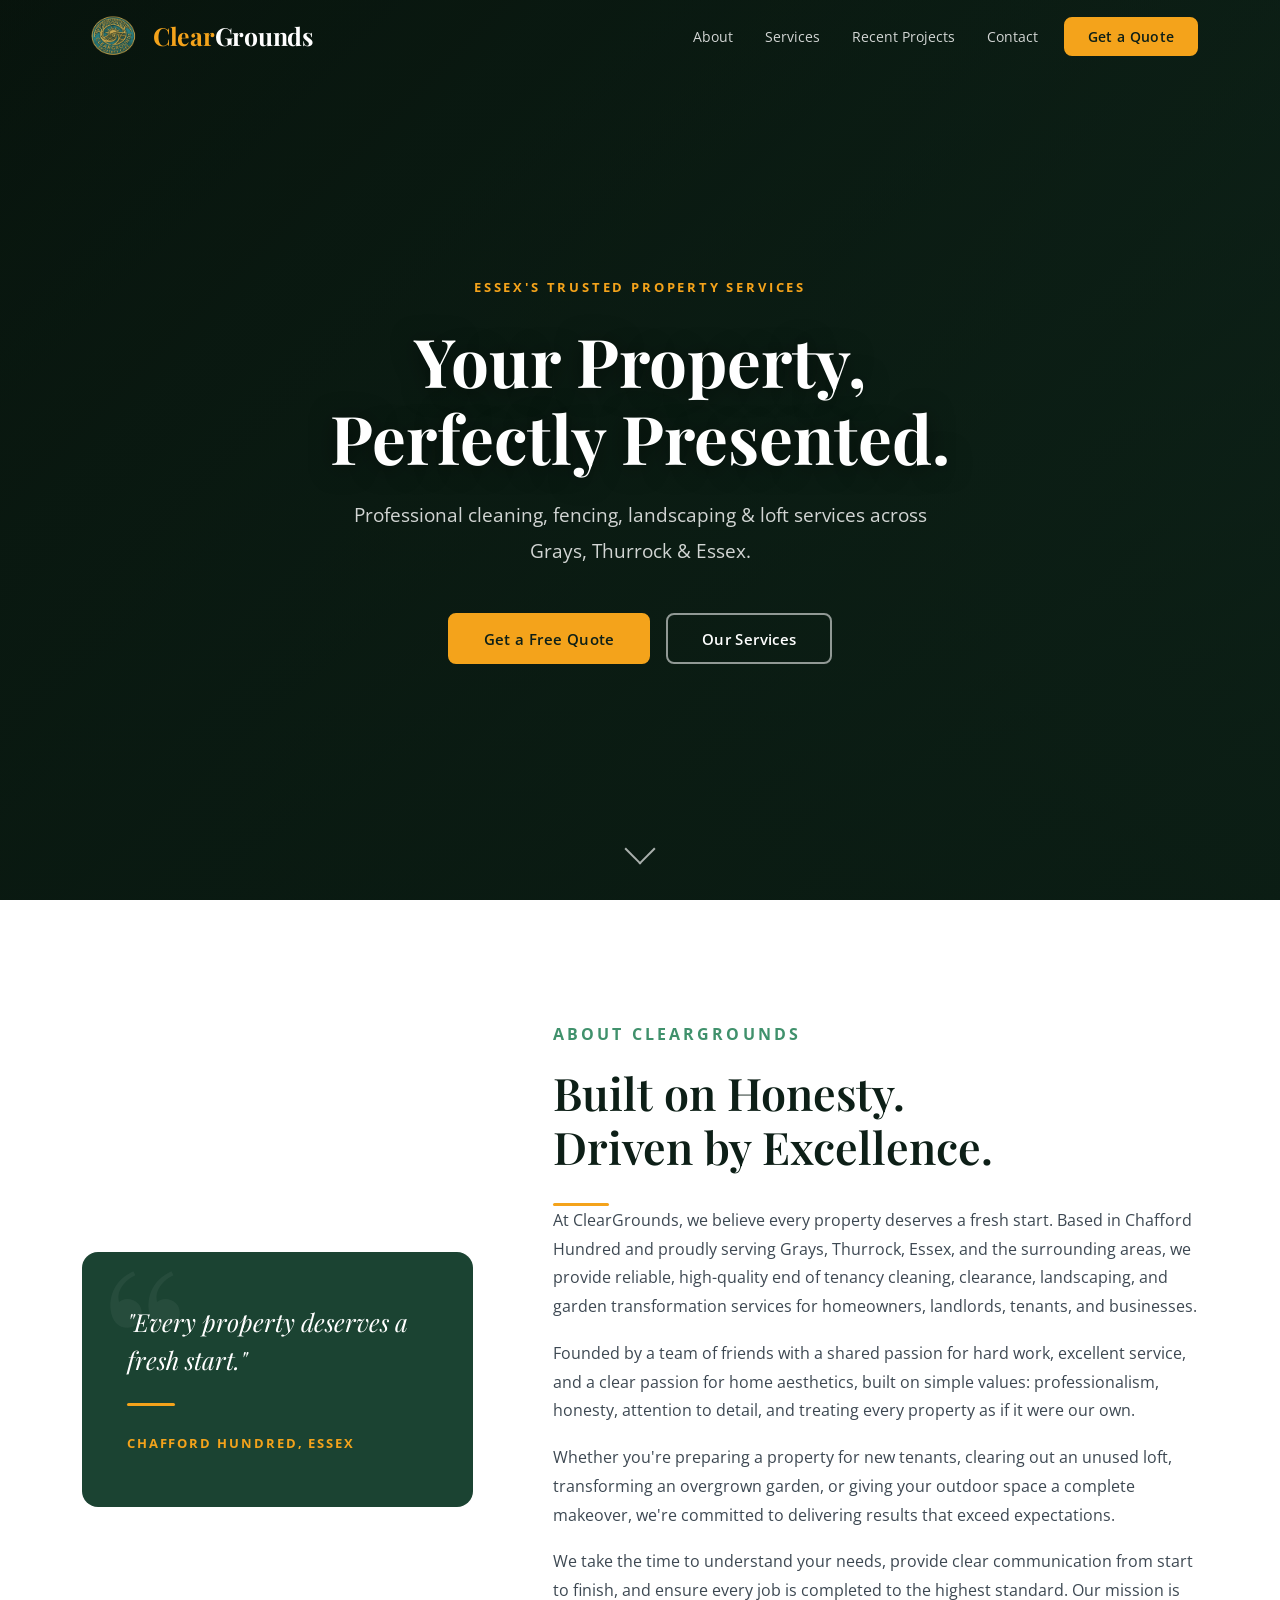
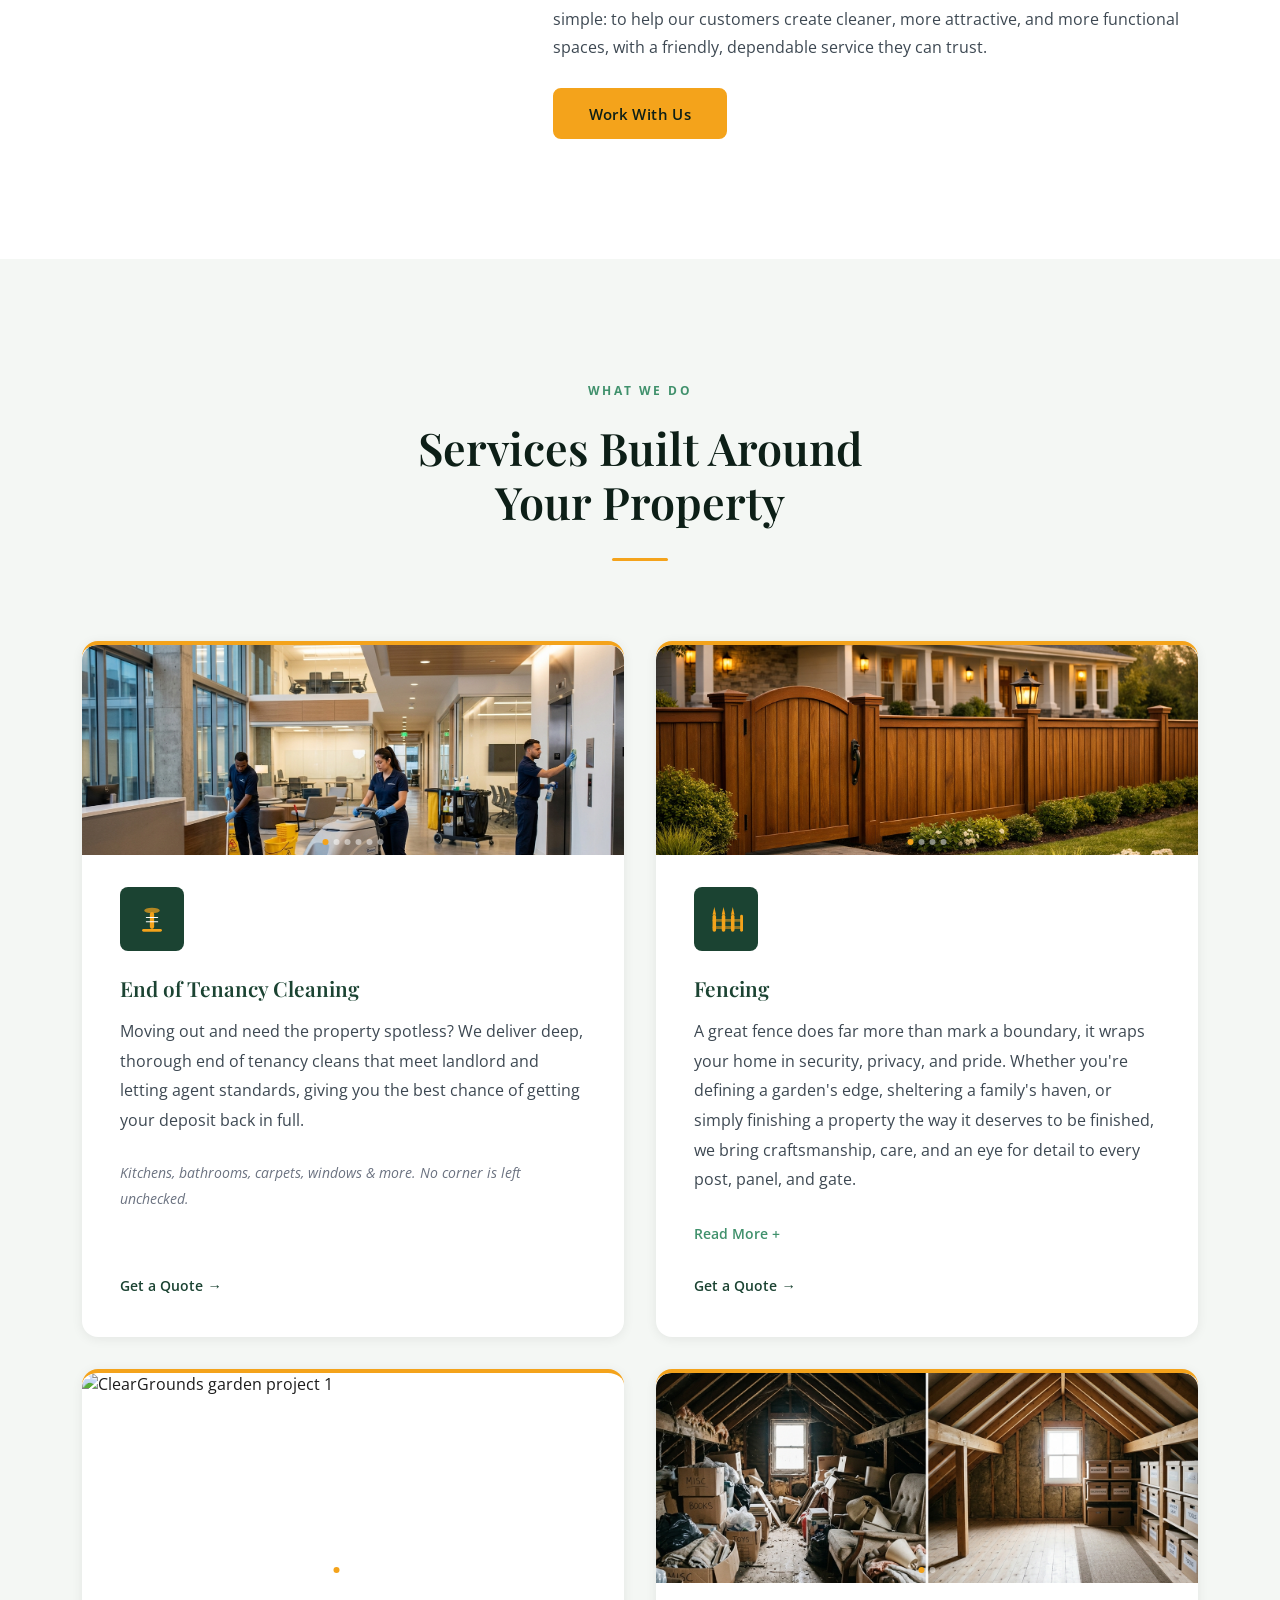
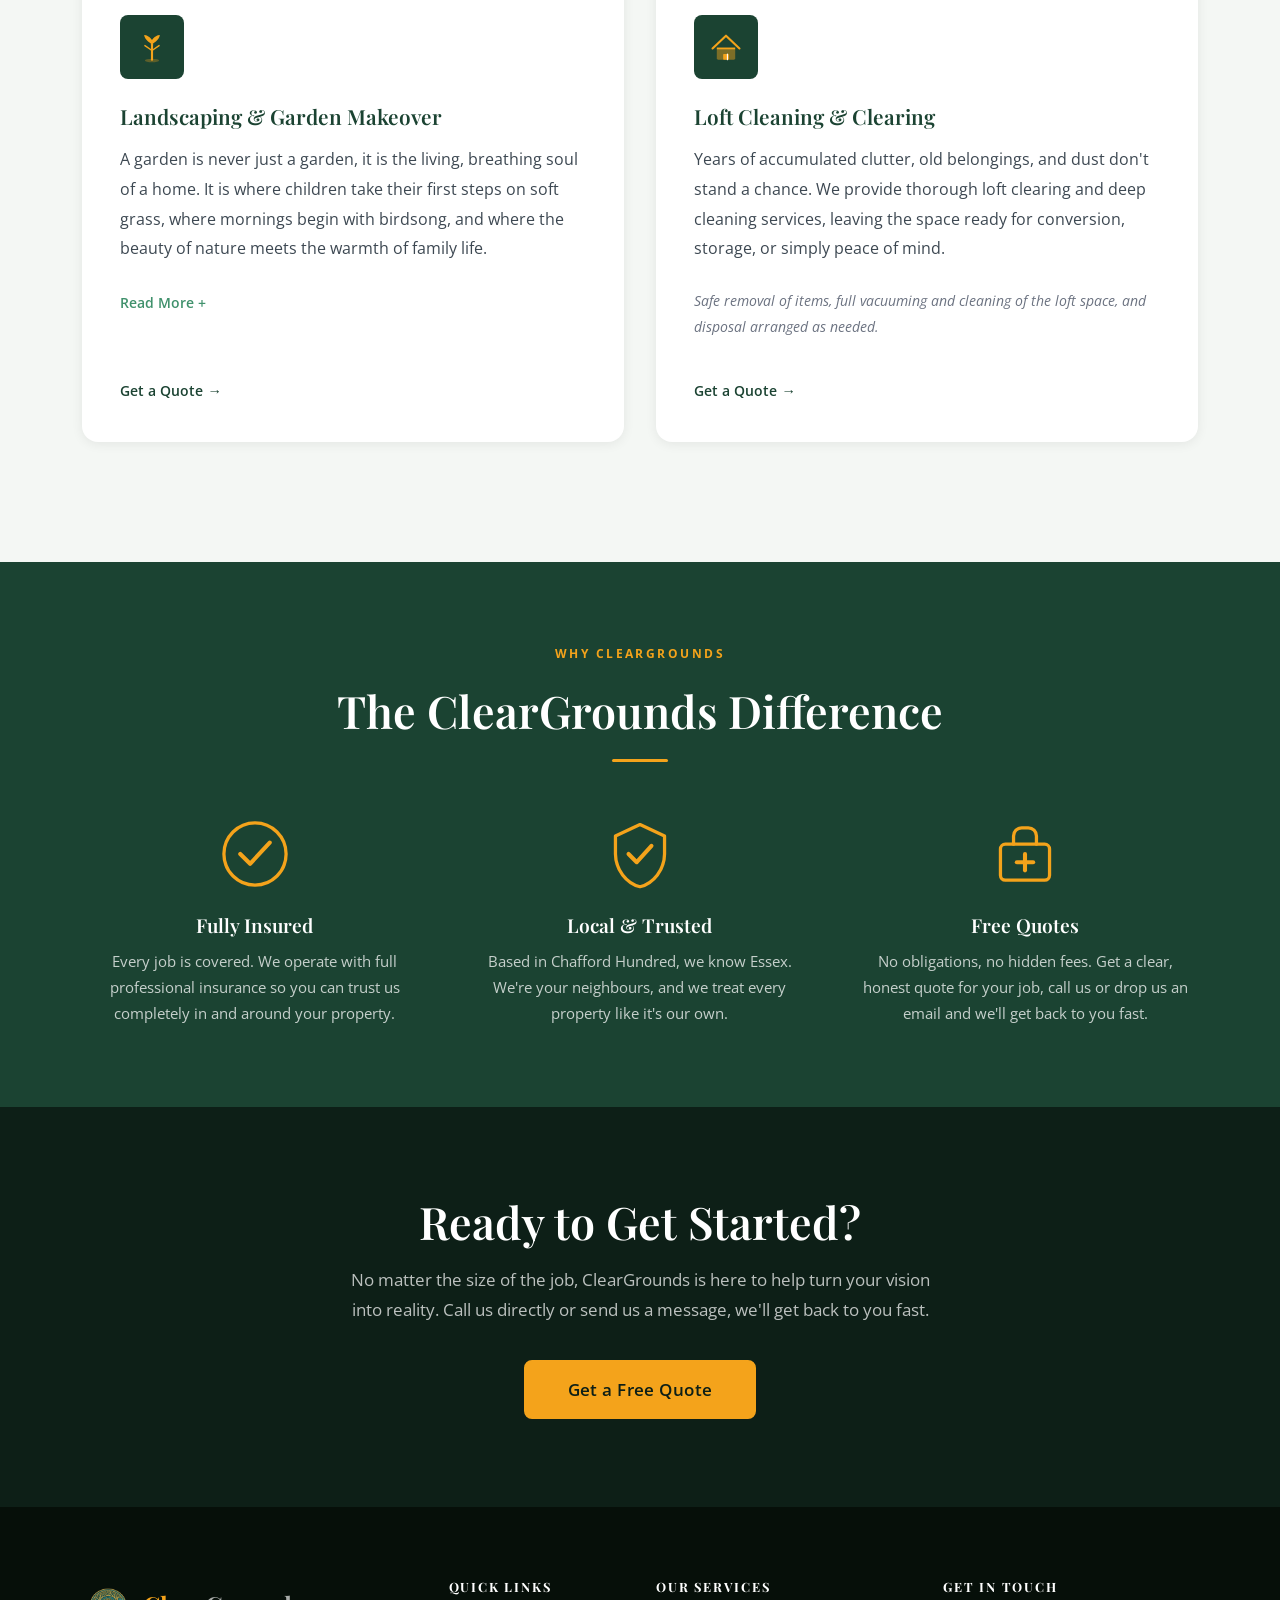
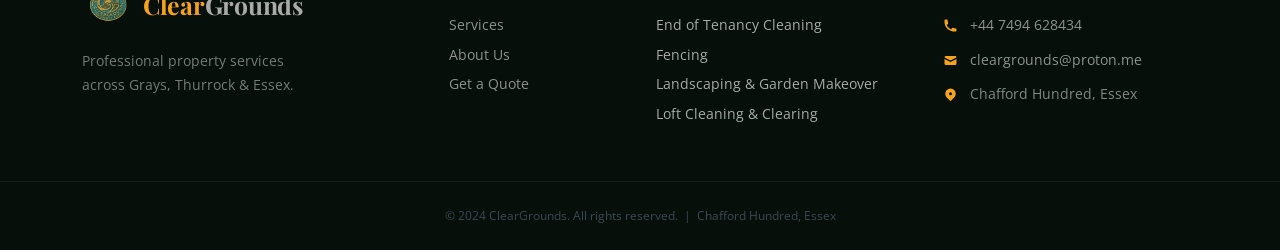
==== index.html @ 56fe89dc "Remove cleaning 3 collage from homepage card slider Co-Authored-By: Claude Sonnet 4.6 <noreply@anthr" ====
<!DOCTYPE html>
<html lang="en">
<head>
  <meta charset="UTF-8">
  <meta name="viewport" content="width=device-width, initial-scale=1.0">
  <meta name="theme-color" content="#1B4332">
  <meta name="apple-mobile-web-app-status-bar-style" content="black-translucent">
  <meta name="description" content="ClearGrounds: Professional end of tenancy cleaning, fencing, landscaping and loft clearing services in Grays, Thurrock and Essex.">
  <title>ClearGrounds | Property Services in Essex</title>
  <link rel="preconnect" href="https://fonts.googleapis.com">
  <link rel="preconnect" href="https://fonts.gstatic.com" crossorigin>
  <link href="https://fonts.googleapis.com/css2?family=Playfair+Display:ital,wght@0,400;0,600;0,700;1,400&family=Open+Sans:wght@300;400;600&display=swap" rel="stylesheet">
  <link rel="icon" type="image/jpeg" href="Pictures/newlogo.jpeg">
  <link rel="apple-touch-icon" href="Pictures/newlogo.jpeg">
  <link rel="stylesheet" href="css/style.css">
</head>
<body>

  <!-- ==================== NAVIGATION ==================== -->
  <nav id="navbar">
    <div class="nav-container">
      <a href="#hero" class="logo">
        <span class="logo-img" aria-hidden="true"></span>
        <span class="logo-text"><span class="logo-clear">Clear</span><span class="logo-grounds">Grounds</span></span>
      </a>

      <button class="hamburger" id="hamburger" aria-label="Toggle navigation menu" aria-expanded="false">
        <span></span><span></span><span></span>
      </button>

      <ul class="nav-links" id="nav-links" role="list">
        <li><a href="#about" class="nav-link">About</a></li>
        <li><a href="#services" class="nav-link">Services</a></li>
        <li><a href="projects.html" class="nav-link">Recent Projects</a></li>
        <li><a href="#cta-band" class="nav-link">Contact</a></li>
        <li><a href="#" class="btn btn-primary btn-quote btn-nav-cta">Get a Quote</a></li>
      </ul>
    </div>
  </nav>

  <!-- ==================== HERO ==================== -->
  <section id="hero">
    <video
      class="hero-video"
      autoplay
      muted
      loop
      playsinline
      aria-hidden="true"
    >
      <source src="https://videos.pexels.com/video-files/31248623/13346172_2560_1440_25fps.mp4" type="video/mp4">
    </video>
    <div class="hero-overlay" aria-hidden="true"></div>
    <div class="hero-content">
      <p class="hero-eyebrow">Essex's Trusted Property Services</p>
      <h1 class="hero-title">Your Property,<br>Perfectly Presented.</h1>
      <p class="hero-subtitle">Professional cleaning, fencing, landscaping &amp; loft services across Grays, Thurrock &amp; Essex.</p>
      <div class="hero-actions">
        <a href="#" class="btn btn-primary btn-quote">Get a Free Quote</a>
        <a href="#services" class="btn btn-outline">Our Services</a>
      </div>
    </div>
    <a href="#services" class="scroll-indicator" aria-label="Scroll to services">
      <span class="scroll-arrow" aria-hidden="true"></span>
    </a>
  </section>

  <!-- ==================== ABOUT ==================== -->
  <section id="about">
    <div class="section-container">
      <div class="about-grid">

        <div class="about-left animate-on-scroll">
          <div class="about-accent-block">
            <p class="about-quote">"Every property deserves a fresh start."</p>
            <div class="about-accent-line"></div>
            <p class="about-location">Chafford Hundred, Essex</p>
          </div>
        </div>

        <div class="about-right animate-on-scroll">
          <p class="section-label">About ClearGrounds</p>
          <h2>Built on Honesty.<br>Driven by Excellence.</h2>
          <div class="header-rule"></div>
          <p>At ClearGrounds, we believe every property deserves a fresh start. Based in Chafford Hundred and proudly serving Grays, Thurrock, Essex, and the surrounding areas, we provide reliable, high-quality end of tenancy cleaning, clearance, landscaping, and garden transformation services for homeowners, landlords, tenants, and businesses.</p>
          <p>Founded by a team of friends with a shared passion for hard work, excellent service, and a clear passion for home aesthetics, built on simple values: professionalism, honesty, attention to detail, and treating every property as if it were our own.</p>
          <p>Whether you're preparing a property for new tenants, clearing out an unused loft, transforming an overgrown garden, or giving your outdoor space a complete makeover, we're committed to delivering results that exceed expectations.</p>
          <p>We take the time to understand your needs, provide clear communication from start to finish, and ensure every job is completed to the highest standard. Our mission is simple: to help our customers create cleaner, more attractive, and more functional spaces, with a friendly, dependable service they can trust.</p>
          <a href="#" class="btn btn-primary btn-quote">Work With Us</a>
        </div>

      </div>
    </div>
  </section>

  <!-- ==================== SERVICES ==================== -->
  <section id="services">
    <div class="section-container">
      <div class="section-header">
        <p class="section-label">What We Do</p>
        <h2>Services Built Around<br>Your Property</h2>
        <div class="header-rule"></div>
      </div>

      <div class="services-grid">

        <!-- End of Tenancy -->
        <article class="service-card animate-on-scroll">
          <div class="card-img-wrap card-slider" id="cleaning-card-slider">
            <img src="Pictures/cleaning1.jpeg"   alt="Cleaning project 1" class="slide active">
            <img src="Pictures/cleaning2.jpeg"   alt="Cleaning project 2" class="slide" loading="lazy">
            <img src="Pictures/cleaning 4.jpeg"  alt="Cleaning project 4" class="slide" loading="lazy">
            <img src="Pictures/cleaning 5.jpeg"  alt="Cleaning project 5" class="slide" loading="lazy">
            <img src="Pictures/cleaning6.jpeg"   alt="Cleaning project 6" class="slide" loading="lazy">
            <img src="Pictures/cleaning7.jpeg"   alt="Cleaning project 7" class="slide" loading="lazy">
            <div class="slider-dots">
              <span class="slider-dot active"></span>
              <span class="slider-dot"></span>
              <span class="slider-dot"></span>
              <span class="slider-dot"></span>
              <span class="slider-dot"></span>
              <span class="slider-dot"></span>
            </div>
          </div>
          <div class="card-icon" aria-hidden="true">
            <svg viewBox="0 0 48 48" fill="none" xmlns="http://www.w3.org/2000/svg">
              <rect x="10" y="38" width="28" height="4" rx="2" fill="currentColor"/>
              <rect x="21" y="14" width="6" height="24" rx="3" fill="currentColor"/>
              <ellipse cx="24" cy="12" rx="11" ry="4" fill="currentColor" opacity="0.7"/>
              <line x1="16" y1="22" x2="32" y2="22" stroke="white" stroke-width="1.5" stroke-linecap="round"/>
              <line x1="16" y1="28" x2="32" y2="28" stroke="white" stroke-width="1.5" stroke-linecap="round"/>
            </svg>
          </div>
          <h3>End of Tenancy Cleaning</h3>
          <p>Moving out and need the property spotless? We deliver deep, thorough end of tenancy cleans that meet landlord and letting agent standards, giving you the best chance of getting your deposit back in full.</p>
          <p class="card-detail">Kitchens, bathrooms, carpets, windows &amp; more. No corner is left unchecked.</p>
          <a href="#" class="card-cta btn-quote">Get a Quote &#8594;</a>
        </article>

        <!-- Fencing -->
        <article class="service-card animate-on-scroll">
          <div class="card-img-wrap card-slider" id="fencing-card-slider">
            <img src="Pictures/Fencing.png"    alt="Fencing project 1" class="slide active">
            <img src="Pictures/Fencing1.jpeg"  alt="Fencing project 2" class="slide" loading="lazy">
            <img src="Pictures/Fencing2.jpeg"  alt="Fencing project 3" class="slide" loading="lazy">
            <img src="Pictures/Fencing3.jpeg"  alt="Fencing project 4" class="slide" loading="lazy">
            <div class="slider-dots">
              <span class="slider-dot active"></span>
              <span class="slider-dot"></span>
              <span class="slider-dot"></span>
              <span class="slider-dot"></span>
            </div>
          </div>
          <div class="card-icon" aria-hidden="true">
            <svg viewBox="0 0 48 48" fill="none" xmlns="http://www.w3.org/2000/svg">
              <rect x="5" y="18" width="5" height="24" rx="2.5" fill="currentColor"/>
              <polygon points="7.5,7 10,18 5,18" fill="currentColor"/>
              <rect x="18" y="18" width="5" height="24" rx="2.5" fill="currentColor"/>
              <polygon points="20.5,7 23,18 18,18" fill="currentColor"/>
              <rect x="31" y="18" width="5" height="24" rx="2.5" fill="currentColor"/>
              <polygon points="33.5,7 36,18 31,18" fill="currentColor"/>
              <rect x="44" y="18" width="4" height="24" rx="2" fill="currentColor"/>
              <rect x="5" y="24" width="43" height="4" rx="2" fill="currentColor" opacity="0.55"/>
              <rect x="5" y="34" width="43" height="4" rx="2" fill="currentColor" opacity="0.55"/>
            </svg>
          </div>
          <h3>Fencing</h3>
          <div class="card-text-wrap">
            <p>A great fence does far more than mark a boundary, it wraps your home in security, privacy, and pride. Whether you're defining a garden's edge, sheltering a family's haven, or simply finishing a property the way it deserves to be finished, we bring craftsmanship, care, and an eye for detail to every post, panel, and gate.</p>
            <p class="card-more hidden">Because the way a property is framed tells the world everything about the people who tend to it, and we make sure that story is always a beautiful one.<br><br>Click on our get a quote button or call us directly for a quote, you are in great hands.</p>
          </div>
          <button class="read-more-btn" aria-expanded="false">Read More +</button>
          <a href="#" class="card-cta btn-quote">Get a Quote &#8594;</a>
        </article>

        <!-- Landscaping -->
        <article class="service-card animate-on-scroll">
          <div class="card-img-wrap card-slider" id="landscaping-slider">
            <img src="Pictures/garden 1.jpeg" alt="ClearGrounds garden project 1" class="slide active">
            <img src="Pictures/garden 2.jpeg" alt="ClearGrounds garden project 2" class="slide" loading="lazy">
            <img src="Pictures/garden 4.jpeg" alt="ClearGrounds garden project 4" class="slide" loading="lazy">
            <img src="Pictures/garden 5.jpeg" alt="ClearGrounds garden project 5" class="slide" loading="lazy">
            <div class="slider-dots">
              <span class="slider-dot active"></span>
              <span class="slider-dot"></span>
              <span class="slider-dot"></span>
              <span class="slider-dot"></span>
            </div>
          </div>
          <div class="card-icon" aria-hidden="true">
            <svg viewBox="0 0 48 48" fill="none" xmlns="http://www.w3.org/2000/svg">
              <line x1="24" y1="42" x2="24" y2="20" stroke="currentColor" stroke-width="3" stroke-linecap="round"/>
              <path d="M24 20C24 20 13 14 13 7C13 7 19 7 24 14C29 7 35 7 35 7C35 14 24 20 24 20Z" fill="currentColor"/>
              <line x1="24" y1="29" x2="14" y2="22" stroke="currentColor" stroke-width="2" stroke-linecap="round"/>
              <line x1="24" y1="29" x2="34" y2="22" stroke="currentColor" stroke-width="2" stroke-linecap="round"/>
              <ellipse cx="24" cy="43" rx="10" ry="2.5" fill="currentColor" opacity="0.3"/>
            </svg>
          </div>
          <h3>Landscaping &amp; Garden Makeover</h3>
          <div class="card-text-wrap">
            <p>A garden is never just a garden, it is the living, breathing soul of a home. It is where children take their first steps on soft grass, where mornings begin with birdsong, and where the beauty of nature meets the warmth of family life.</p>
            <div class="card-more hidden">
              <p>We come to every outdoor space with vision, passion, and an unwavering commitment to excellence — transforming overgrown corners into elegant retreats, tired lawns into lush sanctuaries, and neglected plots into landscapes that take your breath away.</p>

              <strong class="card-section-title">Landscaping Services</strong>

              <span class="card-sub-label">Landscape Maintenance</span>
              <span class="card-sub-label" style="font-weight:400; font-size:0.8rem; color:#666; margin-top:0; margin-bottom:0.2rem;">Plant Care</span>
              <ul class="card-service-list">
                <li>Pruning trees and shrubs</li>
                <li>Mulching</li>
                <li>Pest management</li>
                <li>Watering</li>
              </ul>
              <span class="card-sub-label" style="font-weight:400; font-size:0.8rem; color:#666; margin-top:0; margin-bottom:0.2rem;">Seasonal Cleanups</span>
              <ul class="card-service-list">
                <li>Clearing falling leaves in autumn</li>
                <li>Preparing beds in spring</li>
                <li>Winterising plants</li>
              </ul>

              <strong class="card-section-title">Landscape Construction</strong>

              <span class="card-sub-label" style="font-weight:400; font-size:0.8rem; color:#666; margin-top:0.4rem; margin-bottom:0.2rem;">Garden Features</span>
              <ul class="card-service-list">
                <li>Building retaining walls</li>
                <li>Fences</li>
                <li>Pergola and trellises</li>
              </ul>
              <span class="card-sub-label" style="font-weight:400; font-size:0.8rem; color:#666; margin-top:0; margin-bottom:0.2rem;">Paving &amp; Masonry</span>
              <ul class="card-service-list">
                <li>Laying patios, pathways and driveways</li>
              </ul>

              <strong class="card-section-title">Gardening</strong>
              <ul class="card-service-list">
                <li>Turfing</li>
                <li>Regular maintenance</li>
                <li>Edge removal and installation</li>
                <li>Reseed and patch repair</li>
              </ul>
            </div>
          </div>
          <button class="read-more-btn" aria-expanded="false">Read More +</button>
          <a href="#" class="card-cta btn-quote">Get a Quote &#8594;</a>
        </article>

        <!-- Loft -->
        <article class="service-card animate-on-scroll">
          <div class="card-img-wrap card-slider" id="loft-card-slider">
            <img src="Pictures/loft.jpeg"  alt="Loft project 1" class="slide active">
            <img src="Pictures/loft1.jpeg" alt="Loft project 2" class="slide" loading="lazy">
            <div class="slider-dots">
              <span class="slider-dot active"></span>
              <span class="slider-dot"></span>
            </div>
          </div>
          <div class="card-icon" aria-hidden="true">
            <svg viewBox="0 0 48 48" fill="none" xmlns="http://www.w3.org/2000/svg">
              <path d="M5 26L24 8L43 26" stroke="currentColor" stroke-width="3" stroke-linecap="round" stroke-linejoin="round"/>
              <rect x="11" y="26" width="26" height="16" rx="2" fill="currentColor" opacity="0.45"/>
              <rect x="20" y="34" width="8" height="8" rx="1" fill="currentColor"/>
              <line x1="11" y1="26" x2="37" y2="26" stroke="currentColor" stroke-width="2.5"/>
              <line x1="26" y1="34" x2="26" y2="42" stroke="white" stroke-width="1.5" stroke-linecap="round"/>
            </svg>
          </div>
          <h3>Loft Cleaning &amp; Clearing</h3>
          <p>Years of accumulated clutter, old belongings, and dust don't stand a chance. We provide thorough loft clearing and deep cleaning services, leaving the space ready for conversion, storage, or simply peace of mind.</p>
          <p class="card-detail">Safe removal of items, full vacuuming and cleaning of the loft space, and disposal arranged as needed.</p>
          <a href="#" class="card-cta btn-quote">Get a Quote &#8594;</a>
        </article>

      </div>
    </div>
  </section>

  <!-- ==================== WHY CHOOSE US ==================== -->
  <section id="why-us">
    <div class="section-container">
      <div class="section-header why-header">
        <p class="section-label why-label">Why ClearGrounds</p>
        <h2 class="why-title">The ClearGrounds Difference</h2>
        <div class="header-rule"></div>
      </div>
      <div class="why-grid">

        <div class="why-item">
          <div class="why-icon" aria-hidden="true">
            <svg viewBox="0 0 44 44" fill="none" xmlns="http://www.w3.org/2000/svg">
              <circle cx="22" cy="22" r="19" stroke="currentColor" stroke-width="2"/>
              <path d="M13 22L19 28L31 15" stroke="currentColor" stroke-width="2.5" stroke-linecap="round" stroke-linejoin="round"/>
            </svg>
          </div>
          <h3>Fully Insured</h3>
          <p>Every job is covered. We operate with full professional insurance so you can trust us completely in and around your property.</p>
        </div>

        <div class="why-item">
          <div class="why-icon" aria-hidden="true">
            <svg viewBox="0 0 44 44" fill="none" xmlns="http://www.w3.org/2000/svg">
              <path d="M22 4L7 11V22C7 31.389 13.695 39.989 22 42C30.305 39.989 37 31.389 37 22V11L22 4Z" stroke="currentColor" stroke-width="2" stroke-linejoin="round"/>
              <path d="M15 22L20 27L29 17" stroke="currentColor" stroke-width="2.5" stroke-linecap="round" stroke-linejoin="round"/>
            </svg>
          </div>
          <h3>Local &amp; Trusted</h3>
          <p>Based in Chafford Hundred, we know Essex. We're your neighbours, and we treat every property like it's our own.</p>
        </div>

        <div class="why-item">
          <div class="why-icon" aria-hidden="true">
            <svg viewBox="0 0 44 44" fill="none" xmlns="http://www.w3.org/2000/svg">
              <rect x="7" y="16" width="30" height="22" rx="3" stroke="currentColor" stroke-width="2"/>
              <path d="M15 16V11C15 8.239 17.239 6 20 6H24C26.761 6 29 8.239 29 11V16" stroke="currentColor" stroke-width="2" stroke-linecap="round"/>
              <line x1="17" y1="27" x2="27" y2="27" stroke="currentColor" stroke-width="2.5" stroke-linecap="round"/>
              <line x1="22" y1="22" x2="22" y2="32" stroke="currentColor" stroke-width="2.5" stroke-linecap="round"/>
            </svg>
          </div>
          <h3>Free Quotes</h3>
          <p>No obligations, no hidden fees. Get a clear, honest quote for your job, call us or drop us an email and we'll get back to you fast.</p>
        </div>

      </div>
    </div>
  </section>

  <!-- ==================== CTA BAND ==================== -->
  <section id="cta-band">
    <div class="section-container">
      <div class="cta-content animate-on-scroll">
        <h2>Ready to Get Started?</h2>
        <p>No matter the size of the job, ClearGrounds is here to help turn your vision into reality. Call us directly or send us a message, we'll get back to you fast.</p>
        <a href="#" class="btn btn-accent btn-quote">Get a Free Quote</a>
      </div>
    </div>
  </section>

  <!-- ==================== FOOTER ==================== -->
  <footer id="footer">
    <div class="footer-container">

      <div class="footer-brand">
        <a href="#hero" class="logo logo-footer">
          <span class="logo-img" aria-hidden="true"></span>
          <span class="logo-text"><span class="logo-clear">Clear</span><span class="logo-grounds logo-grounds-footer">Grounds</span></span>
        </a>
        <p class="footer-tagline">Professional property services across Grays, Thurrock &amp; Essex.</p>
      </div>

      <div class="footer-col">
        <h4>Quick Links</h4>
        <ul>
          <li><a href="#services">Services</a></li>
          <li><a href="#about">About Us</a></li>
          <li><a href="#" class="btn-quote">Get a Quote</a></li>
        </ul>
      </div>

      <div class="footer-col">
        <h4>Our Services</h4>
        <ul>
          <li>End of Tenancy Cleaning</li>
          <li>Fencing</li>
          <li>Landscaping &amp; Garden Makeover</li>
          <li>Loft Cleaning &amp; Clearing</li>
        </ul>
      </div>

      <div class="footer-col footer-contact">
        <h4>Get In Touch</h4>
        <ul>
          <li>
            <svg viewBox="0 0 20 20" fill="currentColor" aria-hidden="true"><path d="M2 3a1 1 0 011-1h2.153a1 1 0 01.986.836l.74 4.435a1 1 0 01-.54 1.06l-1.548.773a11.037 11.037 0 006.105 6.105l.774-1.548a1 1 0 011.059-.54l4.435.74a1 1 0 01.836.986V17a1 1 0 01-1 1h-2C7.82 18 2 12.18 2 5V3z"/></svg>
            <a href="tel:+447494628434">+44 7494 628434</a>
          </li>
          <li>
            <svg viewBox="0 0 20 20" fill="currentColor" aria-hidden="true"><path d="M2.003 5.884L10 9.882l7.997-3.998A2 2 0 0016 4H4a2 2 0 00-1.997 1.884z"/><path d="M18 8.118l-8 4-8-4V14a2 2 0 002 2h12a2 2 0 002-2V8.118z"/></svg>
            <a href="mailto:cleargrounds@proton.me">cleargrounds@proton.me</a>
          </li>
          <li>
            <svg viewBox="0 0 20 20" fill="currentColor" aria-hidden="true"><path fill-rule="evenodd" d="M5.05 4.05a7 7 0 119.9 9.9L10 18.9l-4.95-4.95a7 7 0 010-9.9zM10 11a2 2 0 100-4 2 2 0 000 4z" clip-rule="evenodd"/></svg>
            <span>Chafford Hundred, Essex</span>
          </li>
        </ul>
      </div>

    </div>
    <div class="footer-bottom">
      <p>&copy; 2024 ClearGrounds. All rights reserved. &nbsp;|&nbsp; Chafford Hundred, Essex</p>
    </div>
  </footer>

  <!-- ==================== QUOTE MODAL ==================== -->
  <div id="quote-modal" class="modal-overlay" role="dialog" aria-modal="true" aria-labelledby="modal-title">
    <div class="modal-box">
      <button class="modal-close" id="modal-close" aria-label="Close modal">&times;</button>
      <div class="modal-icon" aria-hidden="true">
        <svg viewBox="0 0 52 52" fill="none" xmlns="http://www.w3.org/2000/svg">
          <circle cx="26" cy="26" r="23" stroke="currentColor" stroke-width="2"/>
          <path d="M17 26l7 7 11-14" stroke="currentColor" stroke-width="3" stroke-linecap="round" stroke-linejoin="round"/>
        </svg>
      </div>
      <h2 id="modal-title">Get Your Free Quote</h2>
      <p>Choose how you'd like to reach us, we're ready to help.</p>
      <div class="modal-actions">
        <a href="tel:+447494628434" class="modal-btn modal-btn-call">
          <svg viewBox="0 0 24 24" fill="none" aria-hidden="true">
            <path d="M3 5a2 2 0 012-2h3.28a1 1 0 01.948.684l1.498 4.493a1 1 0 01-.502 1.21l-2.257 1.13a11.042 11.042 0 005.516 5.516l1.13-2.257a1 1 0 011.21-.502l4.493 1.498a1 1 0 01.684.949V19a2 2 0 01-2 2h-1C9.716 21 3 14.284 3 6V5z" stroke="currentColor" stroke-width="2" stroke-linecap="round"/>
          </svg>
          <span>
            <strong>Call Us</strong>
            <small>+44 7494 628434</small>
          </span>
        </a>
        <a href="mailto:cleargrounds@proton.me" class="modal-btn modal-btn-email">
          <svg viewBox="0 0 24 24" fill="none" aria-hidden="true">
            <path d="M3 8l7.89 5.26a2 2 0 002.22 0L21 8M5 19h14a2 2 0 002-2V7a2 2 0 00-2-2H5a2 2 0 00-2 2v10a2 2 0 002 2z" stroke="currentColor" stroke-width="2" stroke-linecap="round" stroke-linejoin="round"/>
          </svg>
          <span>
            <strong>Email Us</strong>
            <small>cleargrounds@proton.me</small>
          </span>
        </a>
      </div>
      <p class="modal-note">We'll get back to you within 24 hours.</p>
    </div>
  </div>

  <script src="js/main.js"></script>
</body>
</html>
---- css/style.css ----
/* ============================================================
   CLEARGROUNDS — STYLESHEET
   Fonts: Playfair Display (headings) + Open Sans (body)
   Colors: Deep Forest Green (#1B4332) + Warm Gold (#F4A31B)
============================================================ */

/* ── ROOT ────────────────────────────────────────────────── */
:root {
  --color-primary:       #1B4332;
  --color-primary-mid:   #2D6A4F;
  --color-primary-light: #40916C;
  --color-accent:        #F4A31B;
  --color-accent-dark:   #D4891A;
  --color-dark:          #0D1F17;
  --color-light:         #F4F7F4;
  --color-white:         #FFFFFF;
  --color-gray:          #6B7280;
  --color-gray-light:    #E5E7EB;

  --font-heading: 'Playfair Display', Georgia, serif;
  --font-body:    'Open Sans', Arial, sans-serif;

  --nav-height:    72px;
  --section-pad:   120px;
  --container-max: 1180px;
  --radius:        8px;
  --radius-lg:     16px;

  --transition: 0.3s ease;
  --shadow-sm:  0 2px 12px rgba(0,0,0,0.07);
  --shadow-md:  0 6px 28px rgba(0,0,0,0.13);
  --shadow-lg:  0 12px 52px rgba(0,0,0,0.2);
}

/* ── RESET ───────────────────────────────────────────────── */
*, *::before, *::after {
  box-sizing: border-box;
  margin: 0;
  padding: 0;
}

html {
  scroll-behavior: smooth;
  font-size: 16px;
  overflow-x: hidden;
  background-color: #1B4332;
}

body {
  font-family: var(--font-body);
  color: #1C1C1C;
  background: var(--color-white);
  -webkit-font-smoothing: antialiased;
  overflow-x: hidden;
  width: 100%;
}

img, video { max-width: 100%; display: block; }
a         { text-decoration: none; color: inherit; }
ul        { list-style: none; }
button    { font-family: var(--font-body); }

/* ── TYPOGRAPHY ──────────────────────────────────────────── */
h1, h2, h3, h4 {
  font-family: var(--font-heading);
  line-height: 1.2;
  color: var(--color-dark);
}
h1 { font-size: clamp(2.4rem, 5.5vw, 4.2rem); font-weight: 700; }
h2 { font-size: clamp(1.9rem, 3.5vw, 2.9rem); font-weight: 600; }
h3 { font-size: 1.35rem; font-weight: 600; }
h4 { font-size: 0.8rem; font-weight: 700; letter-spacing: 0.14em; text-transform: uppercase; }

p { line-height: 1.85; color: #3D4852; margin-bottom: 1rem; }
p:last-child { margin-bottom: 0; }

/* ── BUTTONS ─────────────────────────────────────────────── */
.btn {
  display: inline-flex;
  align-items: center;
  justify-content: center;
  gap: 0.5rem;
  padding: 0.85rem 2.1rem;
  border-radius: var(--radius);
  font-family: var(--font-body);
  font-size: 0.95rem;
  font-weight: 600;
  letter-spacing: 0.025em;
  cursor: pointer;
  transition: all var(--transition);
  border: 2px solid transparent;
  white-space: nowrap;
}

.btn-primary {
  background: var(--color-accent);
  color: var(--color-dark);
  border-color: var(--color-accent);
}
.btn-primary:hover {
  background: var(--color-accent-dark);
  border-color: var(--color-accent-dark);
  transform: translateY(-2px);
  box-shadow: 0 6px 20px rgba(244,163,27,0.45);
}

.btn-outline {
  background: transparent;
  color: var(--color-white);
  border-color: rgba(255,255,255,0.55);
}
.btn-outline:hover {
  background: rgba(255,255,255,0.12);
  border-color: var(--color-white);
}

.btn-accent {
  background: var(--color-accent);
  color: var(--color-dark);
  border-color: var(--color-accent);
  font-size: 1.05rem;
  padding: 1rem 2.6rem;
}
.btn-accent:hover {
  background: var(--color-white);
  color: var(--color-primary);
  border-color: var(--color-white);
  transform: translateY(-2px);
  box-shadow: var(--shadow-md);
}

/* ── SHARED SECTION UTILITIES ────────────────────────────── */
.section-container {
  max-width: var(--container-max);
  margin: 0 auto;
  padding: var(--section-pad) 2rem;
}

.section-label {
  display: block;
  font-size: 0.78rem;
  font-weight: 700;
  letter-spacing: 0.2em;
  text-transform: uppercase;
  color: var(--color-primary-light);
  margin-bottom: 1.2rem;
}

.section-header {
  text-align: center;
  margin-bottom: 5rem;
}

.header-rule {
  width: 56px;
  height: 3px;
  background: var(--color-accent);
  border-radius: 2px;
  margin: 1.8rem auto 0;
}

.about-right .header-rule { margin-left: 0; }

/* ── SCROLL ANIMATIONS ───────────────────────────────────── */
.animate-on-scroll {
  opacity: 0;
  transform: translateY(30px);
  transition: opacity 0.65s ease, transform 0.65s ease;
}
.animate-on-scroll.visible {
  opacity: 1;
  transform: translateY(0);
}
.services-grid .animate-on-scroll:nth-child(2) { transition-delay: 0.1s; }
.services-grid .animate-on-scroll:nth-child(3) { transition-delay: 0.2s; }
.services-grid .animate-on-scroll:nth-child(4) { transition-delay: 0.3s; }
.why-grid .animate-on-scroll:nth-child(2)      { transition-delay: 0.12s; }
.why-grid .animate-on-scroll:nth-child(3)      { transition-delay: 0.24s; }


/* ============================================================
   NAVIGATION
============================================================ */
#navbar {
  position: fixed;
  top: 0;
  left: 0;
  right: 0;
  z-index: 900;
  height: var(--nav-height);
  background: transparent;
  transition: background var(--transition), box-shadow var(--transition);
}
#navbar.scrolled {
  background: var(--color-primary);
  box-shadow: 0 2px 24px rgba(0,0,0,0.28);
}

.nav-container {
  max-width: var(--container-max);
  margin: 0 auto;
  padding: 0 2rem;
  height: 100%;
  display: flex;
  align-items: center;
  justify-content: space-between;
  gap: 2rem;
}

/* Logo */
.logo-img {
  display: block;
  width: 62px;
  height: 62px;
  border-radius: 50%;
  background: url('../Pictures/newlogo.jpeg') center / 120% auto no-repeat;
  flex-shrink: 0;
}
.logo-footer .logo-img { width: 52px; height: 52px; }
@media (max-width: 768px) { .logo-img { width: 52px; height: 52px; } }

.logo {
  display: flex;
  align-items: center;
  gap: 0.55rem;
  flex-shrink: 0;
}
.logo-icon {
  width: 30px;
  height: 30px;
  color: var(--color-accent);
  flex-shrink: 0;
}
.logo-text {
  font-family: var(--font-heading);
  font-size: 1.55rem;
  font-weight: 700;
  line-height: 1;
  letter-spacing: -0.01em;
}
.logo-clear    { color: var(--color-accent); }
.logo-grounds  { color: var(--color-white); }

/* Nav links */
.nav-links {
  display: flex;
  align-items: center;
  gap: 0.2rem;
}
.nav-link {
  padding: 0.5rem 0.9rem;
  color: rgba(255,255,255,0.82);
  font-size: 0.88rem;
  font-weight: 400;
  border-radius: var(--radius);
  transition: color var(--transition), background var(--transition);
}
.nav-link:hover {
  color: var(--color-white);
  background: rgba(255,255,255,0.1);
}
.btn-nav-cta {
  padding: 0.5rem 1.35rem;
  font-size: 0.88rem;
  margin-left: 0.5rem;
}

/* Hamburger */
.hamburger {
  display: none;
  flex-direction: column;
  justify-content: center;
  gap: 6px;
  background: none;
  border: none;
  cursor: pointer;
  padding: 0.5rem;
  min-width: 44px;
  min-height: 44px;
  align-items: center;
  z-index: 10;
}
.hamburger span {
  display: block;
  width: 28px;
  height: 3px;
  background: var(--color-white);
  border-radius: 3px;
  transition: all var(--transition);
  flex-shrink: 0;
}
.hamburger.open span:nth-child(1) { transform: translateY(9px) rotate(45deg); }
.hamburger.open span:nth-child(2) { opacity: 0; transform: scaleX(0); }
.hamburger.open span:nth-child(3) { transform: translateY(-9px) rotate(-45deg); }


/* ============================================================
   HERO
============================================================ */
#hero {
  position: relative;
  min-height: 100vh;
  min-height: 100dvh;
  display: flex;
  align-items: center;
  justify-content: center;
  overflow: hidden;
  width: 100%;
  /* Animated gradient — shows as fallback if video fails, or base layer */
  background: linear-gradient(135deg, #060F09 0%, #1B4332 40%, #2D6A4F 70%, #0D2B1E 100%);
  background-size: 350% 350%;
  animation: gradientShift 14s ease infinite;
}

@keyframes gradientShift {
  0%   { background-position: 0% 40%; }
  50%  { background-position: 100% 60%; }
  100% { background-position: 0% 40%; }
}

.hero-video {
  position: absolute;
  inset: 0;
  width: 100%;
  height: 100%;
  object-fit: cover;
  object-position: center center;
  z-index: 1;
}

.hero-overlay {
  position: absolute;
  inset: 0;
  z-index: 2;
  background: linear-gradient(
    to bottom,
    rgba(9, 24, 16, 0.52) 0%,
    rgba(9, 24, 16, 0.68) 55%,
    rgba(9, 24, 16, 0.82) 100%
  );
}

.hero-content {
  position: relative;
  z-index: 3;
  text-align: center;
  max-width: 840px;
  padding: calc(var(--nav-height) + 2rem) 2rem 4rem;
  width: 100%;
}

.hero-eyebrow {
  font-size: 0.8rem;
  font-weight: 700;
  letter-spacing: 0.22em;
  text-transform: uppercase;
  color: var(--color-accent);
  margin-bottom: 1.4rem;
}

.hero-title {
  color: var(--color-white);
  margin-bottom: 1.3rem;
  text-shadow: 0 2px 24px rgba(0,0,0,0.5);
  line-height: 1.15;
}

.hero-subtitle {
  font-size: clamp(1rem, 2vw, 1.2rem);
  color: rgba(255,255,255,0.82);
  max-width: 620px;
  margin: 0 auto 2.8rem;
}

.hero-actions {
  display: flex;
  gap: 1rem;
  justify-content: center;
  flex-wrap: wrap;
}

/* Scroll chevron */
.scroll-indicator {
  position: absolute;
  bottom: 2.5rem;
  left: 50%;
  transform: translateX(-50%);
  z-index: 3;
  opacity: 0.65;
  transition: opacity var(--transition);
}
.scroll-indicator:hover { opacity: 1; }

.scroll-arrow {
  display: block;
  width: 22px;
  height: 22px;
  border-right: 2px solid var(--color-white);
  border-bottom: 2px solid var(--color-white);
  transform: rotate(45deg);
  animation: scrollBounce 1.8s ease infinite;
}

@keyframes scrollBounce {
  0%, 100% { transform: rotate(45deg) translate(0, 0); opacity: 0.65; }
  50%       { transform: rotate(45deg) translate(5px, 5px); opacity: 1; }
}


/* ============================================================
   SERVICES
============================================================ */
#services {
  background: var(--color-light);
}

.services-grid {
  display: grid;
  grid-template-columns: repeat(2, 1fr);
  gap: 2rem;
}

.service-card {
  background: var(--color-white);
  border-radius: var(--radius-lg);
  padding: 2.6rem 2.4rem;
  border-top: 4px solid var(--color-accent);
  box-shadow: var(--shadow-sm);
  transition: transform var(--transition), box-shadow var(--transition);
  display: flex;
  flex-direction: column;
  overflow: hidden;
}
.service-card:hover {
  transform: translateY(-7px);
  box-shadow: var(--shadow-lg);
}

/* Card image slider */
.card-slider { position: relative; }

.card-slider .slide {
  position: absolute;
  inset: 0;
  width: 100%;
  height: 100%;
  object-fit: cover;
  object-position: center;
  opacity: 0;
  transition: opacity 0.8s ease;
}
.card-slider .slide.active { opacity: 1; position: relative; }

.slider-dots {
  position: absolute;
  bottom: 0.6rem;
  left: 50%;
  transform: translateX(-50%);
  display: flex;
  gap: 5px;
  z-index: 2;
}
.slider-dot {
  width: 6px;
  height: 6px;
  border-radius: 50%;
  background: rgba(255,255,255,0.5);
  transition: background var(--transition);
  cursor: pointer;
}
.slider-dot.active { background: var(--color-accent); }

/* Card image */
.card-img-wrap {
  margin: -2.6rem -2.4rem 2rem;
  height: 210px;
  overflow: hidden;
  border-radius: calc(var(--radius-lg) - 1px) calc(var(--radius-lg) - 1px) 0 0;
}
.card-img-wrap img {
  width: 100%;
  height: 100%;
  object-fit: cover;
  object-position: center;
  transition: transform 0.55s ease;
  display: block;
}
.service-card:hover .card-img-wrap img {
  transform: scale(1.07);
}

.card-icon {
  width: 64px;
  height: 64px;
  background: var(--color-primary);
  border-radius: var(--radius);
  display: flex;
  align-items: center;
  justify-content: center;
  margin-bottom: 1.6rem;
  flex-shrink: 0;
}
.card-icon svg {
  width: 34px;
  height: 34px;
  color: var(--color-accent);
}

.service-card h3 {
  margin-bottom: 1rem;
  color: var(--color-primary);
  font-size: 1.3rem;
}

.card-detail {
  font-size: 0.875rem;
  color: var(--color-gray);
  font-style: italic;
  margin-top: 0.5rem;
}

.card-more.hidden { display: none; }

/* Landscaping expanded content */
.card-section-title {
  display: block;
  font-family: var(--font-heading);
  font-size: 0.78rem;
  font-weight: 700;
  text-transform: uppercase;
  letter-spacing: 0.12em;
  color: var(--color-primary);
  margin-top: 1.4rem;
  margin-bottom: 0.5rem;
  padding-bottom: 0.35rem;
  border-bottom: 2px solid var(--color-accent);
}
.card-sub-label {
  display: block;
  font-weight: 600;
  font-size: 0.875rem;
  color: var(--color-dark);
  margin-top: 0.8rem;
  margin-bottom: 0.25rem;
}
.card-service-list {
  list-style: none;
  padding: 0;
  margin: 0 0 0.4rem 0;
}
.card-service-list li {
  font-size: 0.875rem;
  color: #555;
  padding: 0.18rem 0 0.18rem 1.2rem;
  position: relative;
  line-height: 1.5;
}
.card-service-list li::before {
  content: '—';
  position: absolute;
  left: 0;
  color: var(--color-accent);
  font-weight: 700;
}

.read-more-btn {
  background: none;
  border: none;
  color: var(--color-primary-light);
  font-size: 0.875rem;
  font-weight: 600;
  cursor: pointer;
  padding: 0.5rem 0;
  text-align: left;
  transition: color var(--transition);
  margin-top: 0.3rem;
}
.read-more-btn:hover { color: var(--color-accent); }

.card-cta {
  display: inline-flex;
  align-items: center;
  gap: 0.3rem;
  color: var(--color-primary);
  font-weight: 600;
  font-size: 0.9rem;
  margin-top: auto;
  padding-top: 1.6rem;
  transition: color var(--transition), gap var(--transition);
}
.card-cta:hover { color: var(--color-accent); gap: 0.55rem; }


/* ============================================================
   PAGE HERO (projects page)
============================================================ */
.page-hero {
  background: var(--color-primary);
  padding: calc(var(--nav-height) + 4rem) 2rem 4rem;
  text-align: center;
}
.page-hero h1 { color: var(--color-white); margin-bottom: 1rem; }
.page-hero-sub {
  color: rgba(255,255,255,0.75);
  max-width: 600px;
  margin: 0 auto;
  font-size: 1.05rem;
  line-height: 1.8;
}

/* Active nav link */
.nav-link-active {
  color: var(--color-accent) !important;
  font-weight: 600;
}

/* Projects coming soon */
.projects-coming-soon {
  text-align: center;
  padding: 2.5rem;
  background: var(--color-light);
  border-radius: var(--radius-lg);
  margin-bottom: 2rem;
}
.projects-coming-soon p {
  color: var(--color-gray);
  margin-bottom: 1.5rem;
  font-size: 1rem;
}

/* Photo gallery slider */
.gallery-header { text-align: center; margin: 5.5rem 0 3rem; }

.gallery-slider {
  position: relative;
  border-radius: var(--radius-lg);
  overflow: hidden;
  box-shadow: var(--shadow-md);
  background: var(--color-dark);
  user-select: none;
}

.gallery-slides { position: relative; width: 100%; height: 520px; }

.gallery-slide {
  position: absolute;
  inset: 0;
  opacity: 0;
  transition: opacity 0.55s ease;
}
.gallery-slide.active { opacity: 1; }
.gallery-slide img {
  width: 100%;
  height: 100%;
  object-fit: cover;
  object-position: center;
  display: block;
}
/* Anchor cleaning images to top so heads are never cropped */
#cleaning-card-slider .slide { object-position: top; }
#cleaning-slider .gallery-slide img { object-position: top; }

/* Crop embedded text from images — stronger scale on mobile */
.crop-top {
  object-position: bottom !important;
  transform: scale(1.18);
  transform-origin: bottom center;
}
.crop-bottom {
  object-position: top !important;
  transform: scale(1.18);
  transform-origin: top center;
}

/* Arrow buttons */
.gallery-arrow {
  position: absolute;
  top: 50%;
  transform: translateY(-50%);
  z-index: 10;
  background: rgba(13,31,23,0.75);
  border: 2px solid rgba(255,255,255,0.25);
  color: var(--color-white);
  width: 52px;
  height: 52px;
  border-radius: 50%;
  display: flex;
  align-items: center;
  justify-content: center;
  cursor: pointer;
  transition: background var(--transition), border-color var(--transition), transform var(--transition);
}
.gallery-arrow:hover {
  background: var(--color-primary);
  border-color: var(--color-accent);
  transform: translateY(-50%) scale(1.08);
}
.gallery-arrow svg { width: 22px; height: 22px; }
.gallery-prev { left: 1.25rem; }
.gallery-next { right: 1.25rem; }

/* Dots */
.gallery-dots {
  position: absolute;
  bottom: 1.25rem;
  left: 50%;
  transform: translateX(-50%);
  display: flex;
  gap: 8px;
  z-index: 10;
}
.gallery-dot {
  width: 8px;
  height: 8px;
  border-radius: 50%;
  background: rgba(255,255,255,0.4);
  cursor: pointer;
  transition: background var(--transition), transform var(--transition);
}
.gallery-dot.active {
  background: var(--color-accent);
  transform: scale(1.3);
}

/* Before/After badge inside slide */
.slide-badge {
  position: absolute;
  bottom: 1.25rem;
  left: 1.25rem;
  z-index: 5;
  font-size: 0.8rem;
  padding: 0.3rem 0.8rem;
  border-radius: 4px;
  font-weight: 700;
  letter-spacing: 0.08em;
  text-transform: uppercase;
}

/* Counter */
.gallery-counter {
  position: absolute;
  top: 1rem;
  right: 1.25rem;
  background: rgba(13,31,23,0.7);
  color: rgba(255,255,255,0.85);
  font-size: 0.8rem;
  font-weight: 600;
  padding: 0.3rem 0.75rem;
  border-radius: 20px;
  z-index: 10;
}

/* ============================================================
   RECENT PROJECTS
============================================================ */
#projects { background: var(--color-white); }

/* Featured video */
.project-video-wrap {
  position: relative;
  height: 400px;
  border-radius: var(--radius-lg);
  overflow: hidden;
  margin-bottom: 2.5rem;
}
.project-video-wrap video {
  width: 100%;
  height: 100%;
  object-fit: cover;
  object-position: center;
}
.project-video-overlay {
  position: absolute;
  inset: 0;
  background: linear-gradient(to top, rgba(13,31,23,0.75) 0%, transparent 50%);
}
.project-video-label {
  position: absolute;
  bottom: 1.5rem;
  left: 1.5rem;
  color: var(--color-white);
  font-size: 1rem;
  font-weight: 600;
  display: flex;
  align-items: center;
  gap: 0.75rem;
}
.pv-tag {
  background: var(--color-accent);
  color: var(--color-dark);
  padding: 0.25rem 0.75rem;
  border-radius: 4px;
  font-size: 0.75rem;
  font-weight: 700;
  letter-spacing: 0.06em;
  text-transform: uppercase;
}

/* Video slider */
.video-slider {
  position: relative;
  border-radius: var(--radius-lg);
  overflow: hidden;
  margin-bottom: 2.5rem;
  background: #000;
  user-select: none;
}
.video-slides-wrap { position: relative; width: 100%; height: 460px; }
.video-slide {
  position: absolute;
  inset: 0;
  opacity: 0;
  transition: opacity 0.55s ease;
  pointer-events: none;
}
.video-slide.active {
  opacity: 1;
  pointer-events: auto;
}
.video-slide video {
  width: 100%;
  height: 100%;
  object-fit: cover;
  object-position: center;
  display: block;
}

/* Before / After grid */
.projects-grid {
  display: grid;
  grid-template-columns: repeat(2, 1fr);
  gap: 2rem;
}

.project-card {
  background: var(--color-white);
  border-radius: var(--radius-lg);
  overflow: hidden;
  box-shadow: var(--shadow-sm);
  transition: transform var(--transition), box-shadow var(--transition);
}
.project-card:hover {
  transform: translateY(-5px);
  box-shadow: var(--shadow-lg);
}
.project-card-full {
  grid-column: 1 / -1;
}
.project-card-full .before-after {
  height: 520px;
}

.project-service-tag {
  padding: 0.85rem 1.25rem;
  background: var(--color-primary);
  color: var(--color-white);
  font-size: 0.82rem;
  font-weight: 700;
  letter-spacing: 0.06em;
  text-transform: uppercase;
}

.before-after {
  display: flex;
  height: 230px;
}

.ba-half {
  position: relative;
  flex: 1;
  overflow: hidden;
}
.ba-half + .ba-half {
  border-left: 3px solid var(--color-white);
}
.ba-half img {
  width: 100%;
  height: 100%;
  object-fit: cover;
  object-position: center;
  transition: transform 0.55s ease;
  display: block;
}
.project-card:hover .ba-half img { transform: scale(1.06); }

.ba-badge {
  position: absolute;
  top: 0.65rem;
  left: 0.65rem;
  padding: 0.2rem 0.6rem;
  border-radius: 4px;
  font-size: 0.7rem;
  font-weight: 800;
  letter-spacing: 0.1em;
  text-transform: uppercase;
}
.ba-before,
.ba-after {
  background: rgba(0,0,0,0.65);
  color: var(--color-white);
}

/* ============================================================
   WHY CHOOSE US
============================================================ */
#why-us {
  background: var(--color-primary);
}
#why-us .section-container {
  padding-top: 80px;
  padding-bottom: 80px;
}

.why-header { margin-bottom: 3.5rem; }
.why-label  { color: var(--color-accent); }
.why-title  { color: var(--color-white); }
.why-header .header-rule { margin: 1.3rem auto 0; }

.why-grid {
  display: grid;
  grid-template-columns: repeat(3, 1fr);
  gap: 2.5rem;
}

.why-item { text-align: center; }

.why-icon {
  width: 72px;
  height: 72px;
  margin: 0 auto 1.5rem;
  color: var(--color-accent);
}
.why-icon svg { width: 100%; height: 100%; }

.why-item h3 {
  color: var(--color-white);
  margin-bottom: 0.8rem;
  font-size: 1.2rem;
}
.why-item p {
  color: rgba(255,255,255,0.75);
  font-size: 0.95rem;
  margin: 0;
  line-height: 1.7;
}


/* ============================================================
   ABOUT
============================================================ */
#about {
  background: var(--color-white);
}

.about-grid {
  display: grid;
  grid-template-columns: 1fr 1.65fr;
  gap: 5rem;
  align-items: center;
}

.about-accent-block {
  background: var(--color-primary);
  border-radius: var(--radius-lg);
  padding: 3.2rem 2.8rem;
  position: relative;
  overflow: hidden;
}
.about-accent-block::before {
  content: '\201C';
  position: absolute;
  top: -1.5rem;
  left: 1rem;
  font-family: var(--font-heading);
  font-size: 14rem;
  color: rgba(255,255,255,0.05);
  line-height: 1;
  pointer-events: none;
  user-select: none;
}

.about-quote {
  font-family: var(--font-heading);
  font-size: 1.55rem;
  font-style: italic;
  color: var(--color-white);
  line-height: 1.5;
  margin-bottom: 1.6rem;
}

.about-accent-line {
  width: 48px;
  height: 3px;
  background: var(--color-accent);
  border-radius: 2px;
  margin-bottom: 1.6rem;
}

.about-location {
  font-size: 0.8rem;
  letter-spacing: 0.15em;
  text-transform: uppercase;
  color: var(--color-accent);
  font-weight: 700;
  margin: 0;
}

.about-right h2  { margin-bottom: 0.75rem; }
.about-right p   { font-size: 0.975rem; margin-bottom: 1.1rem; }
.about-right .btn { margin-top: 0.5rem; }


/* ============================================================
   CTA BAND
============================================================ */
#cta-band {
  background: var(--color-dark);
  text-align: center;
}
#cta-band .section-container {
  padding-top: 88px;
  padding-bottom: 88px;
}

.cta-content h2 {
  color: var(--color-white);
  margin-bottom: 1rem;
}
.cta-content p {
  color: rgba(255,255,255,0.72);
  max-width: 580px;
  margin: 0 auto 2.2rem;
  font-size: 1.05rem;
  line-height: 1.8;
}


/* ============================================================
   FOOTER
============================================================ */
footer {
  background: #060F09;
  color: rgba(255,255,255,0.65);
}

.footer-container {
  max-width: var(--container-max);
  margin: 0 auto;
  padding: 4.5rem 2rem 3rem;
  display: grid;
  grid-template-columns: 2fr 1fr 1.5fr 1.6fr;
  gap: 3rem;
}

.footer-brand .logo   { margin-bottom: 1.1rem; }
.footer-tagline       { font-size: 0.875rem; color: rgba(255,255,255,0.45); line-height: 1.7; max-width: 240px; }
.logo-grounds-footer  { color: rgba(255,255,255,0.65); }

.footer-col h4 {
  color: var(--color-white);
  margin-bottom: 1.3rem;
}

.footer-col ul li {
  margin-bottom: 0.65rem;
  font-size: 0.875rem;
}
.footer-col ul li a {
  color: rgba(255,255,255,0.55);
  transition: color var(--transition);
}
.footer-col ul li a:hover { color: var(--color-accent); }

/* Contact column */
.footer-contact ul li {
  display: flex;
  align-items: flex-start;
  gap: 0.75rem;
  margin-bottom: 0.95rem;
}
.footer-contact svg {
  width: 15px;
  height: 15px;
  flex-shrink: 0;
  margin-top: 3px;
  color: var(--color-accent);
}
.footer-contact a { color: rgba(255,255,255,0.6); transition: color var(--transition); }
.footer-contact a:hover { color: var(--color-accent); }
.footer-contact span { color: rgba(255,255,255,0.5); }

.footer-bottom {
  border-top: 1px solid rgba(255,255,255,0.07);
  padding: 1.4rem 2rem;
  text-align: center;
  font-size: 0.78rem;
  color: rgba(255,255,255,0.3);
}


/* ============================================================
   MODAL
============================================================ */
.modal-overlay {
  position: fixed;
  inset: 0;
  z-index: 2000;
  background: rgba(6, 15, 9, 0.8);
  display: flex;
  align-items: center;
  justify-content: center;
  padding: 1rem;
  opacity: 0;
  visibility: hidden;
  transition: opacity 0.3s ease, visibility 0.3s ease;
  backdrop-filter: blur(5px);
  -webkit-backdrop-filter: blur(5px);
}
.modal-overlay.open {
  opacity: 1;
  visibility: visible;
}

.modal-box {
  background: var(--color-white);
  border-radius: var(--radius-lg);
  padding: 3.2rem 2.8rem 2.8rem;
  max-width: 460px;
  width: 100%;
  position: relative;
  text-align: center;
  transform: scale(0.88) translateY(20px);
  transition: transform 0.3s cubic-bezier(0.34, 1.56, 0.64, 1);
  box-shadow: var(--shadow-lg);
}
.modal-overlay.open .modal-box {
  transform: scale(1) translateY(0);
}

.modal-close {
  position: absolute;
  top: 1rem;
  right: 1.4rem;
  background: none;
  border: none;
  font-size: 1.8rem;
  color: var(--color-gray);
  cursor: pointer;
  line-height: 1;
  transition: color var(--transition), transform var(--transition);
  padding: 0;
}
.modal-close:hover { color: var(--color-dark); transform: rotate(90deg); }

.modal-icon {
  width: 62px;
  height: 62px;
  margin: 0 auto 1.6rem;
  color: var(--color-primary);
}
.modal-icon svg { width: 100%; height: 100%; }

.modal-box h2 {
  font-size: 1.9rem;
  color: var(--color-primary);
  margin-bottom: 0.5rem;
}

.modal-box > p {
  color: var(--color-gray);
  margin-bottom: 2rem;
  font-size: 0.95rem;
}

.modal-actions {
  display: flex;
  flex-direction: column;
  gap: 1rem;
  margin-bottom: 1.6rem;
}

.modal-btn {
  display: flex;
  align-items: center;
  gap: 1rem;
  padding: 1.1rem 1.5rem;
  border-radius: var(--radius);
  transition: all var(--transition);
  text-align: left;
  font-family: var(--font-body);
  border: 1.5px solid transparent;
}
.modal-btn svg     { width: 28px; height: 28px; flex-shrink: 0; }
.modal-btn span    { display: flex; flex-direction: column; gap: 2px; }
.modal-btn strong  { font-size: 1rem; font-weight: 700; line-height: 1; }
.modal-btn small   { font-size: 0.82rem; font-weight: 400; opacity: 0.8; }

.modal-btn-call {
  background: var(--color-primary);
  color: var(--color-white);
}
.modal-btn-call:hover {
  background: var(--color-primary-mid);
  transform: translateY(-2px);
  box-shadow: var(--shadow-md);
}

.modal-btn-email {
  background: var(--color-light);
  color: var(--color-dark);
  border-color: var(--color-gray-light);
}
.modal-btn-email:hover {
  background: var(--color-accent);
  border-color: var(--color-accent);
  color: var(--color-dark);
  transform: translateY(-2px);
  box-shadow: var(--shadow-md);
}

.modal-note {
  font-size: 0.8rem;
  color: var(--color-gray);
  margin: 0;
}


/* ============================================================
   RESPONSIVE — 1024px (tablets landscape)
============================================================ */
@media (max-width: 1024px) {
  :root { --section-pad: 80px; }

  .services-grid { gap: 1.5rem; }

  .footer-container {
    grid-template-columns: 1fr 1fr;
    gap: 2.5rem;
  }
  .footer-brand { grid-column: 1 / -1; }
}

/* ============================================================
   RESPONSIVE — 768px (tablets portrait + large phones)
============================================================ */
@media (max-width: 768px) {
  :root {
    --section-pad: 60px;
    --nav-height: 64px;
  }

  /* Nav — always solid on mobile so logo + hamburger are always visible */
  #navbar {
    background: var(--color-primary);
    box-shadow: 0 2px 16px rgba(0,0,0,0.3);
  }

  .logo-text { font-size: 1.4rem; }
  .logo-icon { width: 28px; height: 28px; }

  .hamburger { display: flex; }

  .nav-links {
    position: fixed;
    top: var(--nav-height);
    left: 0;
    right: 0;
    background: var(--color-primary);
    flex-direction: column;
    align-items: stretch;
    padding: 1.2rem 1.5rem 2rem;
    gap: 0.3rem;
    transform: translateY(calc(-100% - var(--nav-height)));
    transition: transform 0.35s ease;
    box-shadow: var(--shadow-lg);
    z-index: 899;
  }
  .nav-links.open { transform: translateY(0); }

  .nav-links li { width: 100%; }
  .nav-link {
    display: block;
    padding: 0.85rem 1rem;
    font-size: 1rem;
    border-radius: var(--radius);
  }
  .btn-nav-cta {
    display: block;
    text-align: center;
    margin: 0.5rem 0 0;
    padding: 0.9rem;
    font-size: 1rem;
  }

  /* Hero */
  .hero-content {
    padding-top: calc(var(--nav-height) + 1.5rem);
    padding-bottom: 5rem;
    padding-left: 1.25rem;
    padding-right: 1.25rem;
  }
  .hero-eyebrow { font-size: 0.75rem; letter-spacing: 0.15em; }
  .hero-subtitle { font-size: 1rem; }
  .hero-actions { gap: 0.75rem; }

  /* Section containers */
  .section-container { padding-left: 1.25rem; padding-right: 1.25rem; }

  /* Services */
  .services-grid { grid-template-columns: 1fr; gap: 1.25rem; }

  /* Recent Projects */
  .project-video-wrap { height: 260px; margin-bottom: 1.5rem; }
  .video-slides-wrap { height: 300px; }
  .crop-top, .crop-bottom { transform: scale(1.32); }
  .projects-grid { grid-template-columns: 1fr; gap: 1.25rem; }
  .before-after { height: 190px; }

  /* Gallery slider */
  .gallery-slides { height: 380px; }
  .gallery-arrow { width: 44px; height: 44px; }
  .gallery-arrow svg { width: 18px; height: 18px; }
  .project-card-full .before-after { height: 380px; }

  /* Why Us */
  .why-grid {
    grid-template-columns: 1fr;
    gap: 2rem;
    max-width: 420px;
    margin: 0 auto;
  }
  #why-us .section-container { padding-top: 60px; padding-bottom: 60px; }

  /* About */
  .about-grid { grid-template-columns: 1fr; gap: 2rem; }
  .about-left { order: 2; }
  .about-right { order: 1; }

  /* CTA band */
  #cta-band .section-container { padding-top: 60px; padding-bottom: 60px; }

  /* Footer */
  .footer-container {
    grid-template-columns: 1fr 1fr;
    gap: 2rem;
    padding: 3rem 1.25rem 2rem;
  }
  .footer-brand { grid-column: 1 / -1; }
  .footer-tagline { max-width: 100%; }

  /* Modal */
  .modal-box { padding: 2.5rem 1.8rem 2rem; }
}

/* ============================================================
   RESPONSIVE — 480px (phones)
============================================================ */
@media (max-width: 480px) {
  :root { --section-pad: 52px; }

  h1 { font-size: 2rem; line-height: 1.2; }
  h2 { font-size: 1.65rem; }

  /* Hero */
  .hero-content { padding-left: 1rem; padding-right: 1rem; }
  .hero-actions { flex-direction: column; align-items: stretch; }
  .hero-actions .btn { text-align: center; width: 100%; }

  /* Services */
  .service-card { padding: 2rem 1.5rem; }
  .card-img-wrap { margin: -2rem -1.5rem 1.6rem; }
  .card-img-wrap { height: 190px; }

  /* Recent Projects */
  .project-video-wrap { height: 210px; }
  .video-slides-wrap { height: 240px; }
  .before-after { height: 160px; }
  .project-video-label { font-size: 0.85rem; bottom: 1rem; left: 1rem; }

  /* Gallery slider */
  .gallery-slides { height: 280px; }
  .gallery-prev { left: 0.75rem; }
  .gallery-next { right: 0.75rem; }
  .crop-top, .crop-bottom { transform: scale(1.45); }
  .project-card-full .before-after { height: 280px; }
  .page-hero { padding: calc(var(--nav-height) + 2.5rem) 1.25rem 2.5rem; }

  /* Why Us */
  .why-icon { width: 60px; height: 60px; }

  /* About */
  .about-accent-block { padding: 2rem 1.6rem; }
  .about-quote { font-size: 1.25rem; }

  /* Footer */
  .footer-container { grid-template-columns: 1fr; }
  .footer-brand { grid-column: unset; }

  /* Modal */
  .modal-box { padding: 2rem 1.25rem 1.75rem; }
  .modal-box h2 { font-size: 1.5rem; }
  .modal-btn { padding: 0.9rem 1.1rem; }
}

/* ============================================================
   RESPONSIVE — 360px (very small phones)
============================================================ */
@media (max-width: 360px) {
  h1 { font-size: 1.8rem; }
  h2 { font-size: 1.5rem; }

  .nav-container { padding: 0 1rem; }
  .section-container { padding-left: 1rem; padding-right: 1rem; }

  .hero-title br { display: none; }
  .service-card { padding: 1.75rem 1.25rem; }
  .card-img-wrap { margin: -1.75rem -1.25rem 1.5rem; }
}
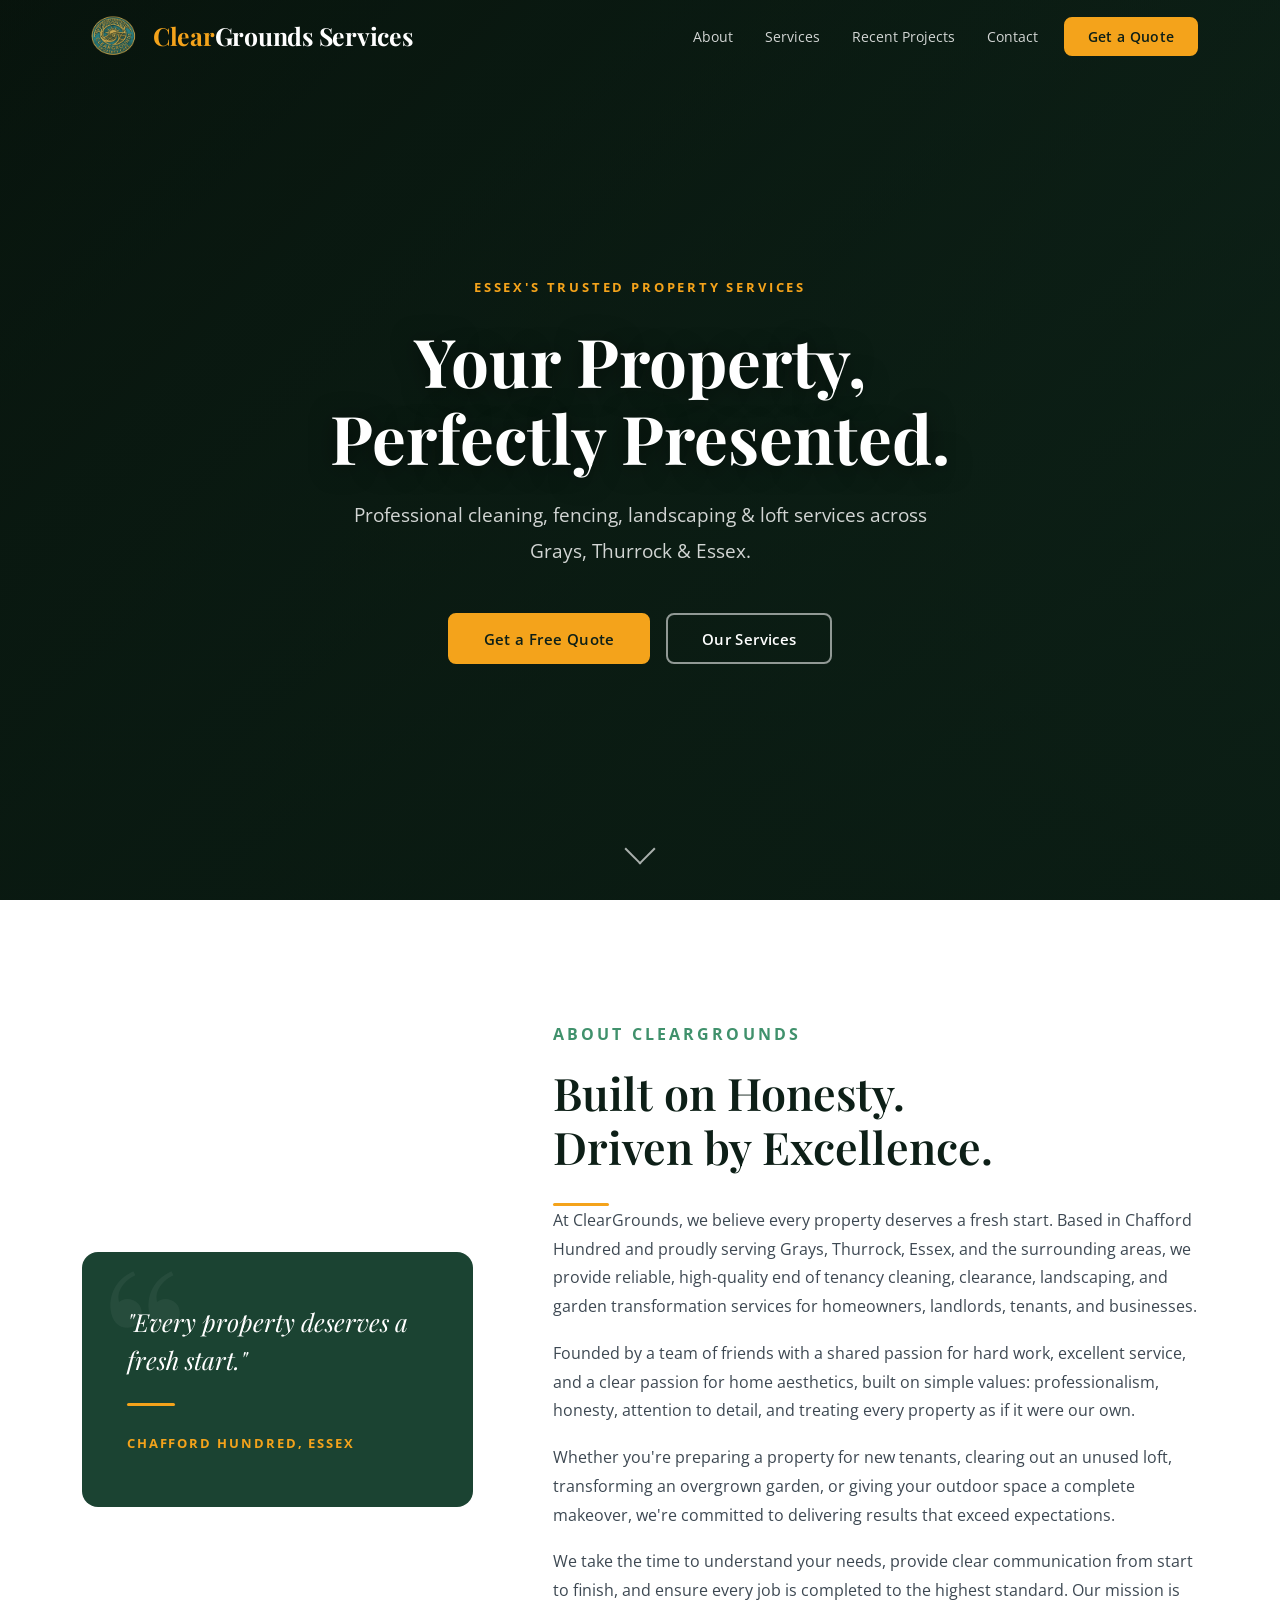
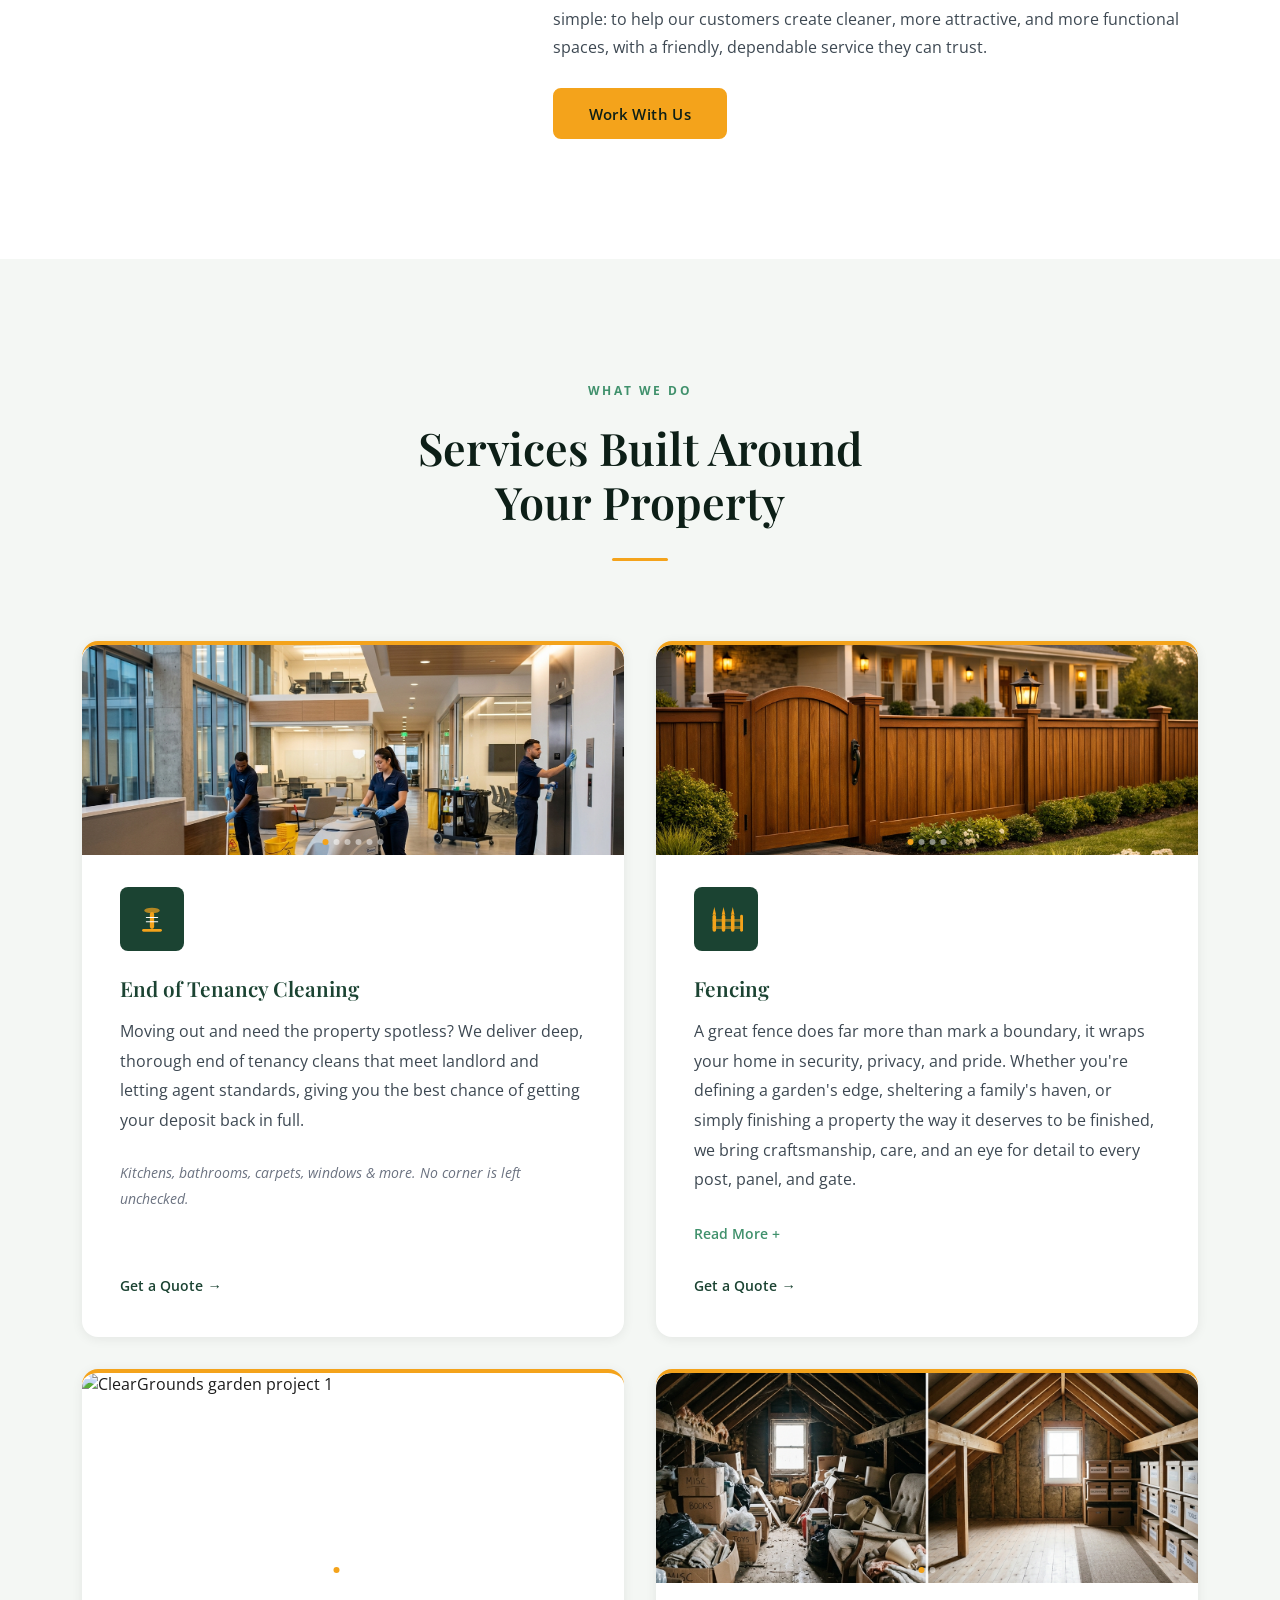
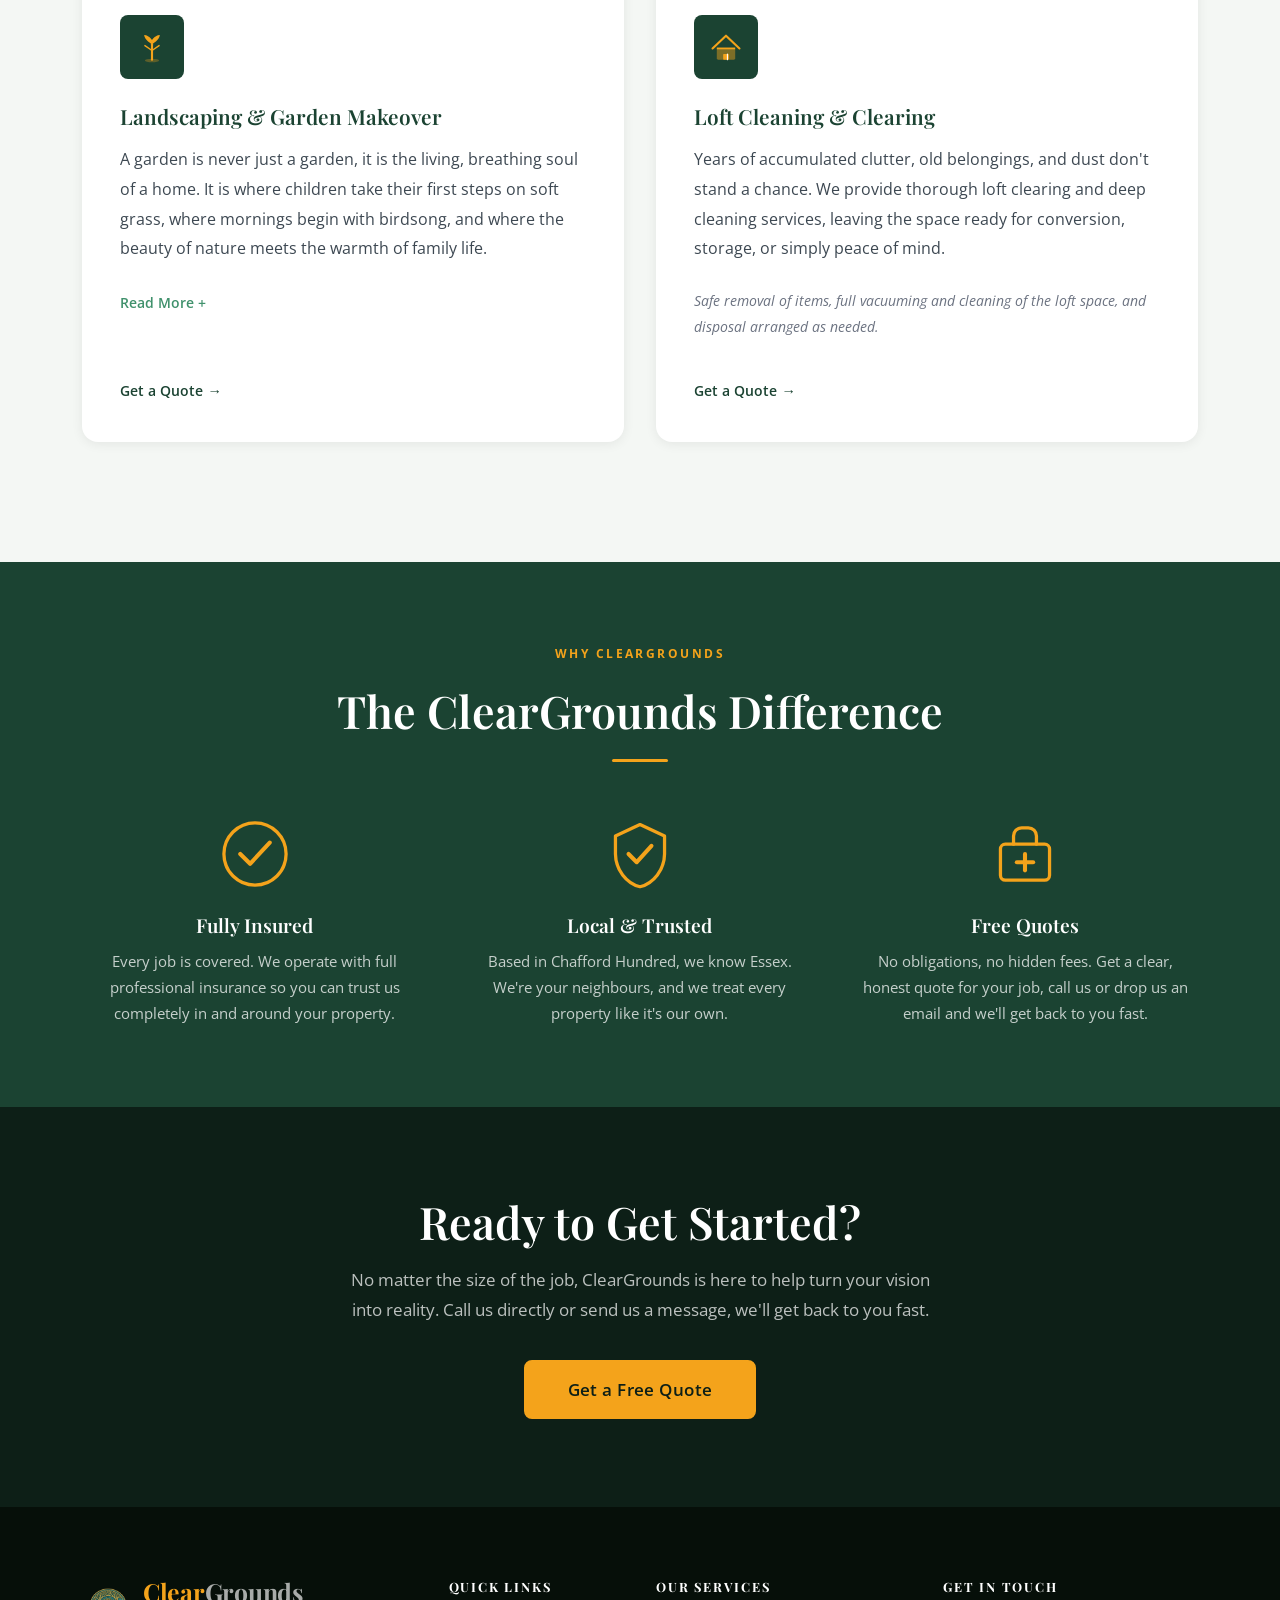
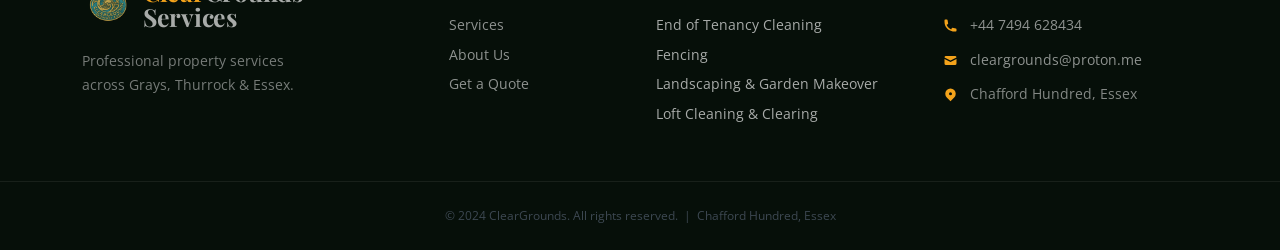
==== commit 8e37b46b: "Update logo text to ClearGrounds Services Co-Authored-By: Claude Sonnet 4.6 <noreply@anthropic.com>" ====
--- a/index.html
+++ b/index.html
@@ -10,6 +10,9 @@
   <link rel="preconnect" href="https://fonts.googleapis.com">
   <link rel="preconnect" href="https://fonts.gstatic.com" crossorigin>
   <link href="https://fonts.googleapis.com/css2?family=Playfair+Display:ital,wght@0,400;0,600;0,700;1,400&family=Open+Sans:wght@300;400;600&display=swap" rel="stylesheet">
+  <meta name="google-site-verification" content="iKgLg-PtzW5xTzrPIRxFbF7iNA4i0loKBls_TX6b11A">
+  <link rel="canonical" href="https://www.cleargroundsservices.co.uk/">
+  <link rel="sitemap" type="application/xml" href="/sitemap.xml">
   <link rel="icon" type="image/jpeg" href="Pictures/newlogo.jpeg">
   <link rel="apple-touch-icon" href="Pictures/newlogo.jpeg">
   <link rel="stylesheet" href="css/style.css">
@@ -21,7 +24,7 @@
     <div class="nav-container">
       <a href="#hero" class="logo">
         <span class="logo-img" aria-hidden="true"></span>
-        <span class="logo-text"><span class="logo-clear">Clear</span><span class="logo-grounds">Grounds</span></span>
+        <span class="logo-text"><span class="logo-clear">Clear</span><span class="logo-grounds">Grounds Services</span></span>
       </a>
 
       <button class="hamburger" id="hamburger" aria-label="Toggle navigation menu" aria-expanded="false">
@@ -341,7 +344,7 @@
       <div class="footer-brand">
         <a href="#hero" class="logo logo-footer">
           <span class="logo-img" aria-hidden="true"></span>
-          <span class="logo-text"><span class="logo-clear">Clear</span><span class="logo-grounds logo-grounds-footer">Grounds</span></span>
+          <span class="logo-text"><span class="logo-clear">Clear</span><span class="logo-grounds logo-grounds-footer">Grounds Services</span></span>
         </a>
         <p class="footer-tagline">Professional property services across Grays, Thurrock &amp; Essex.</p>
       </div>
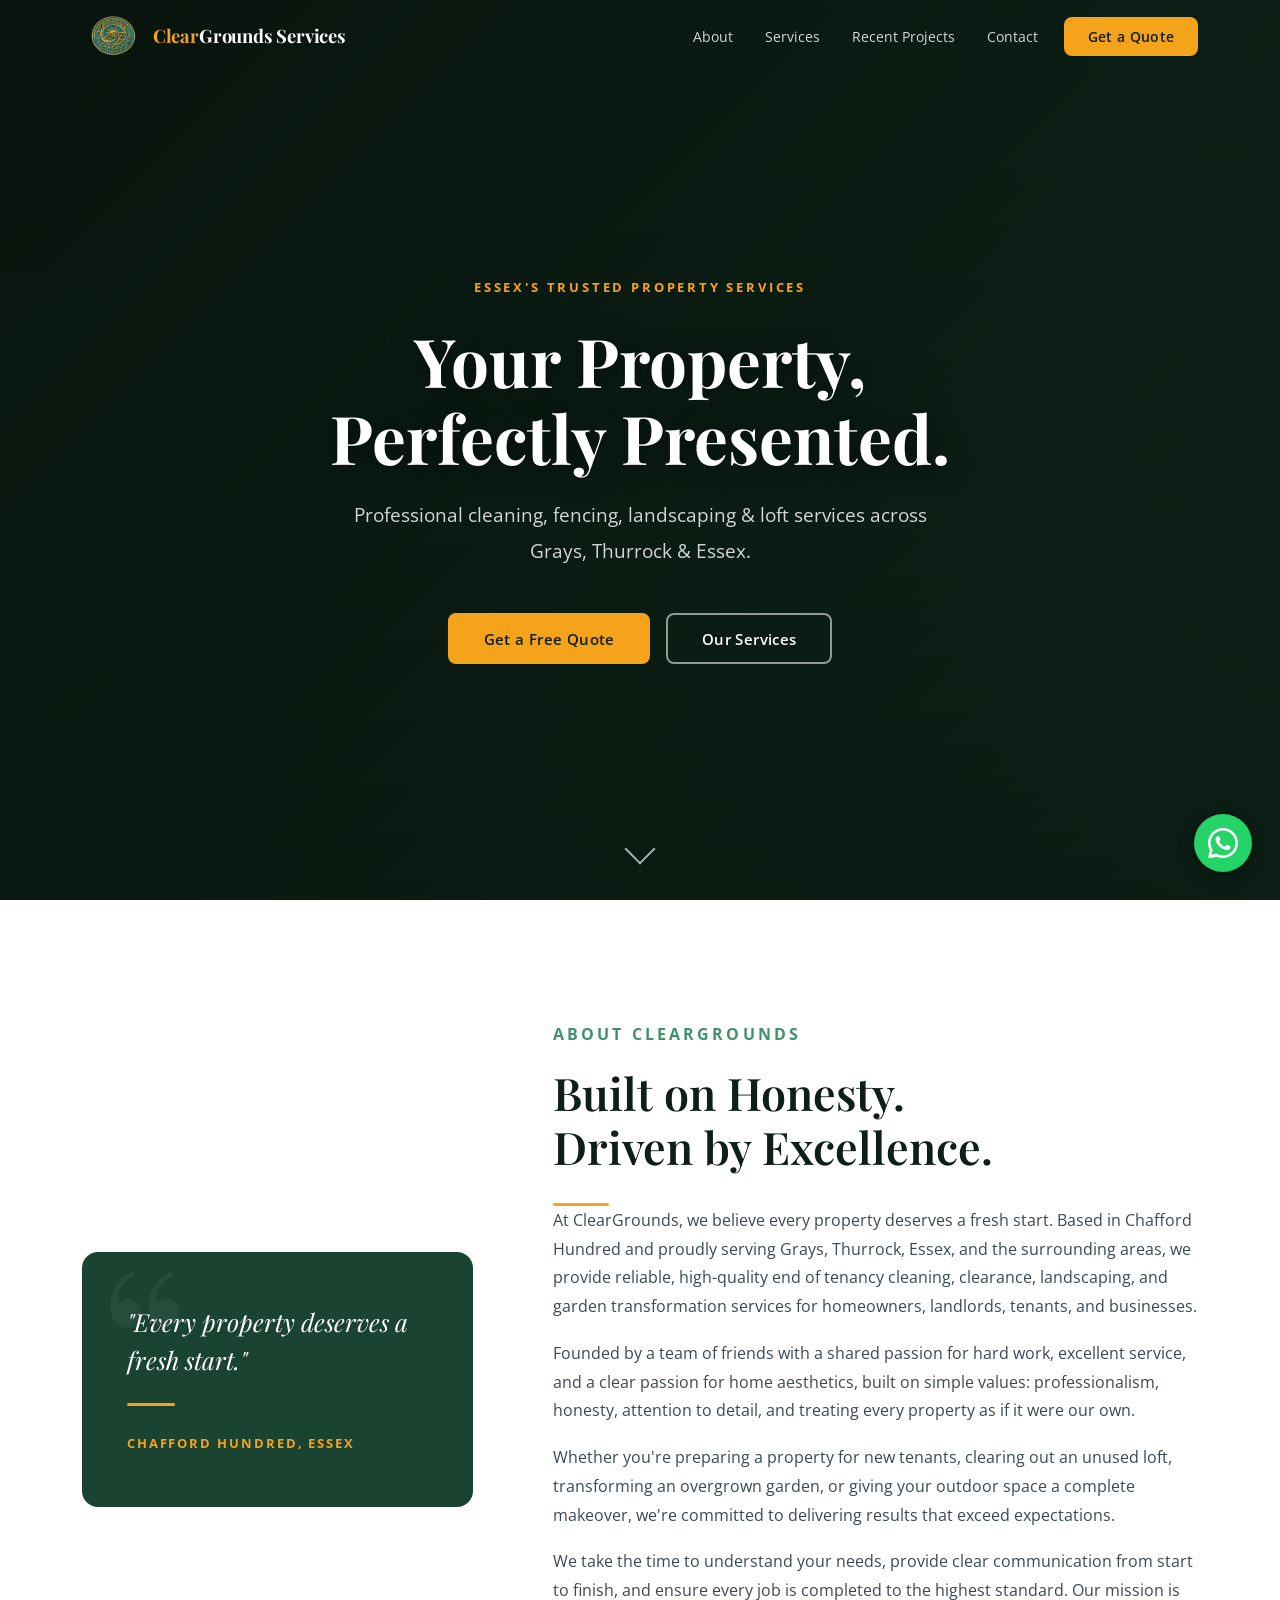
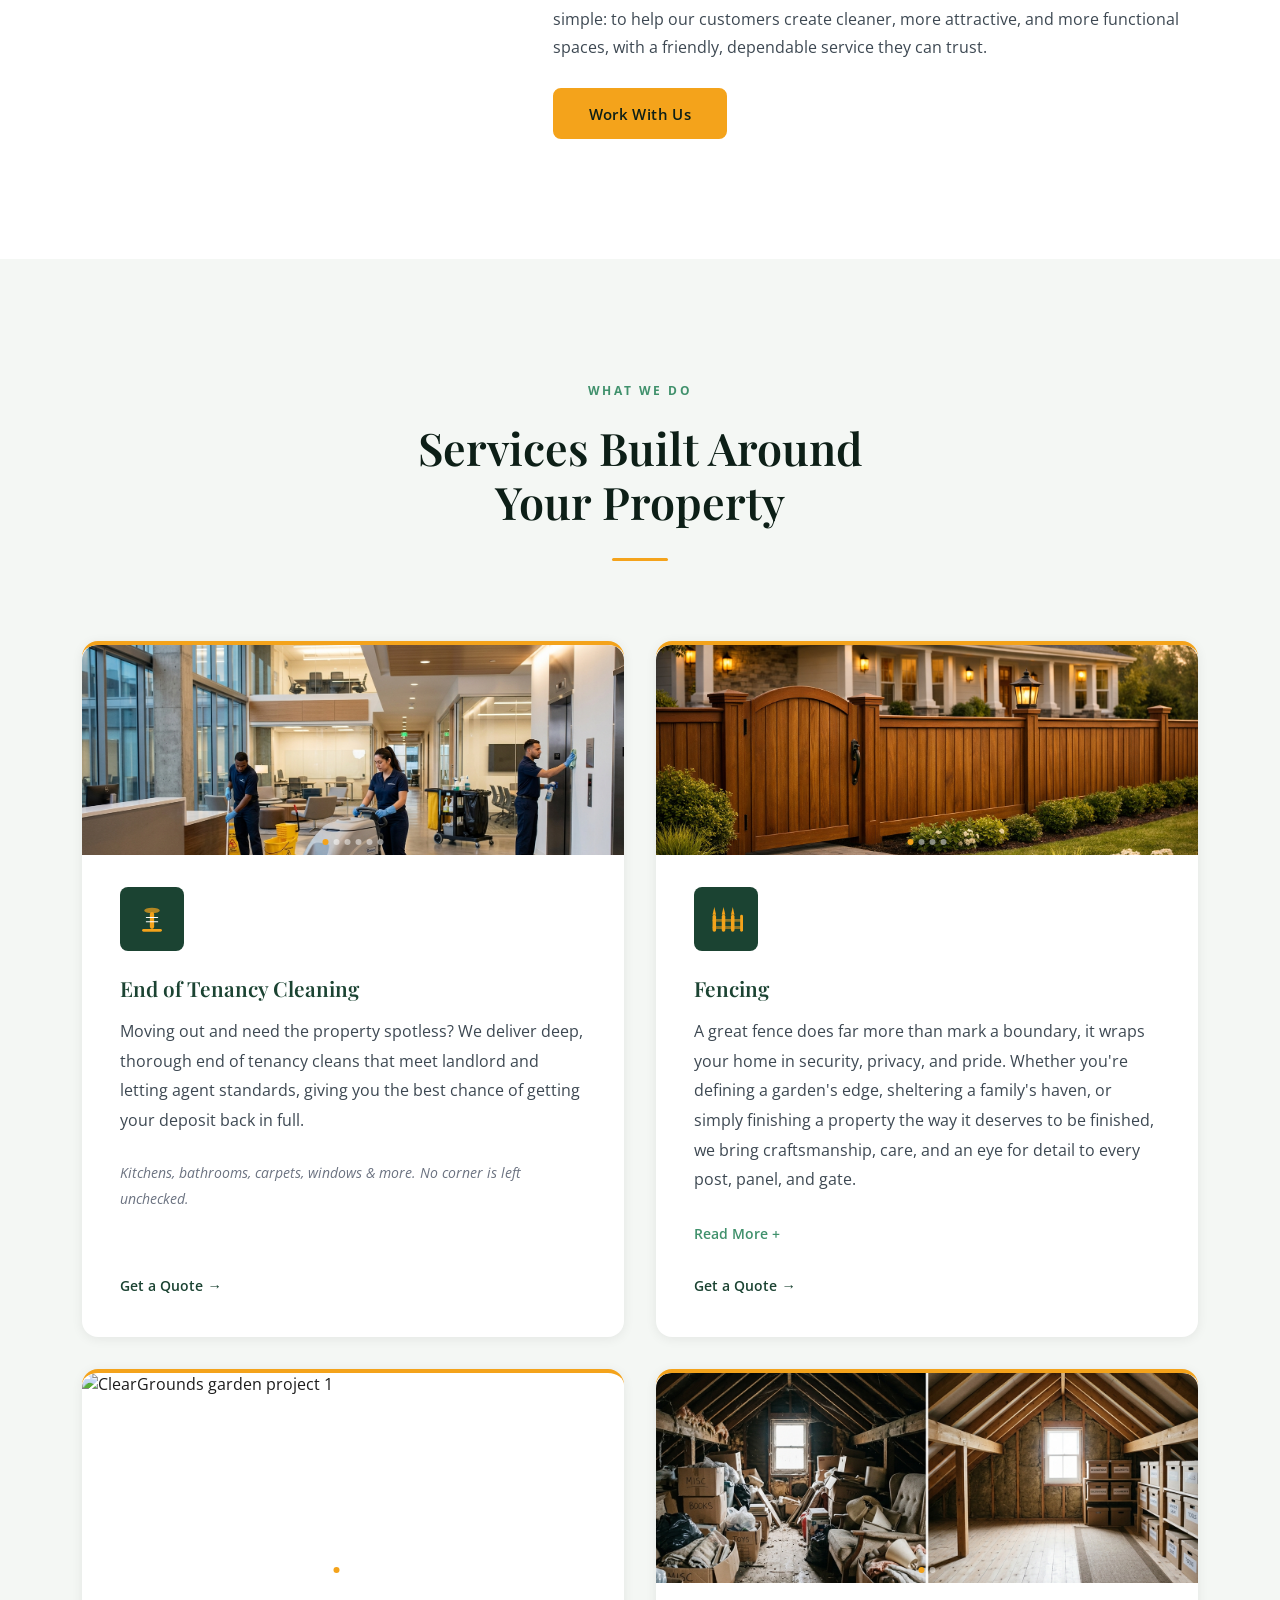
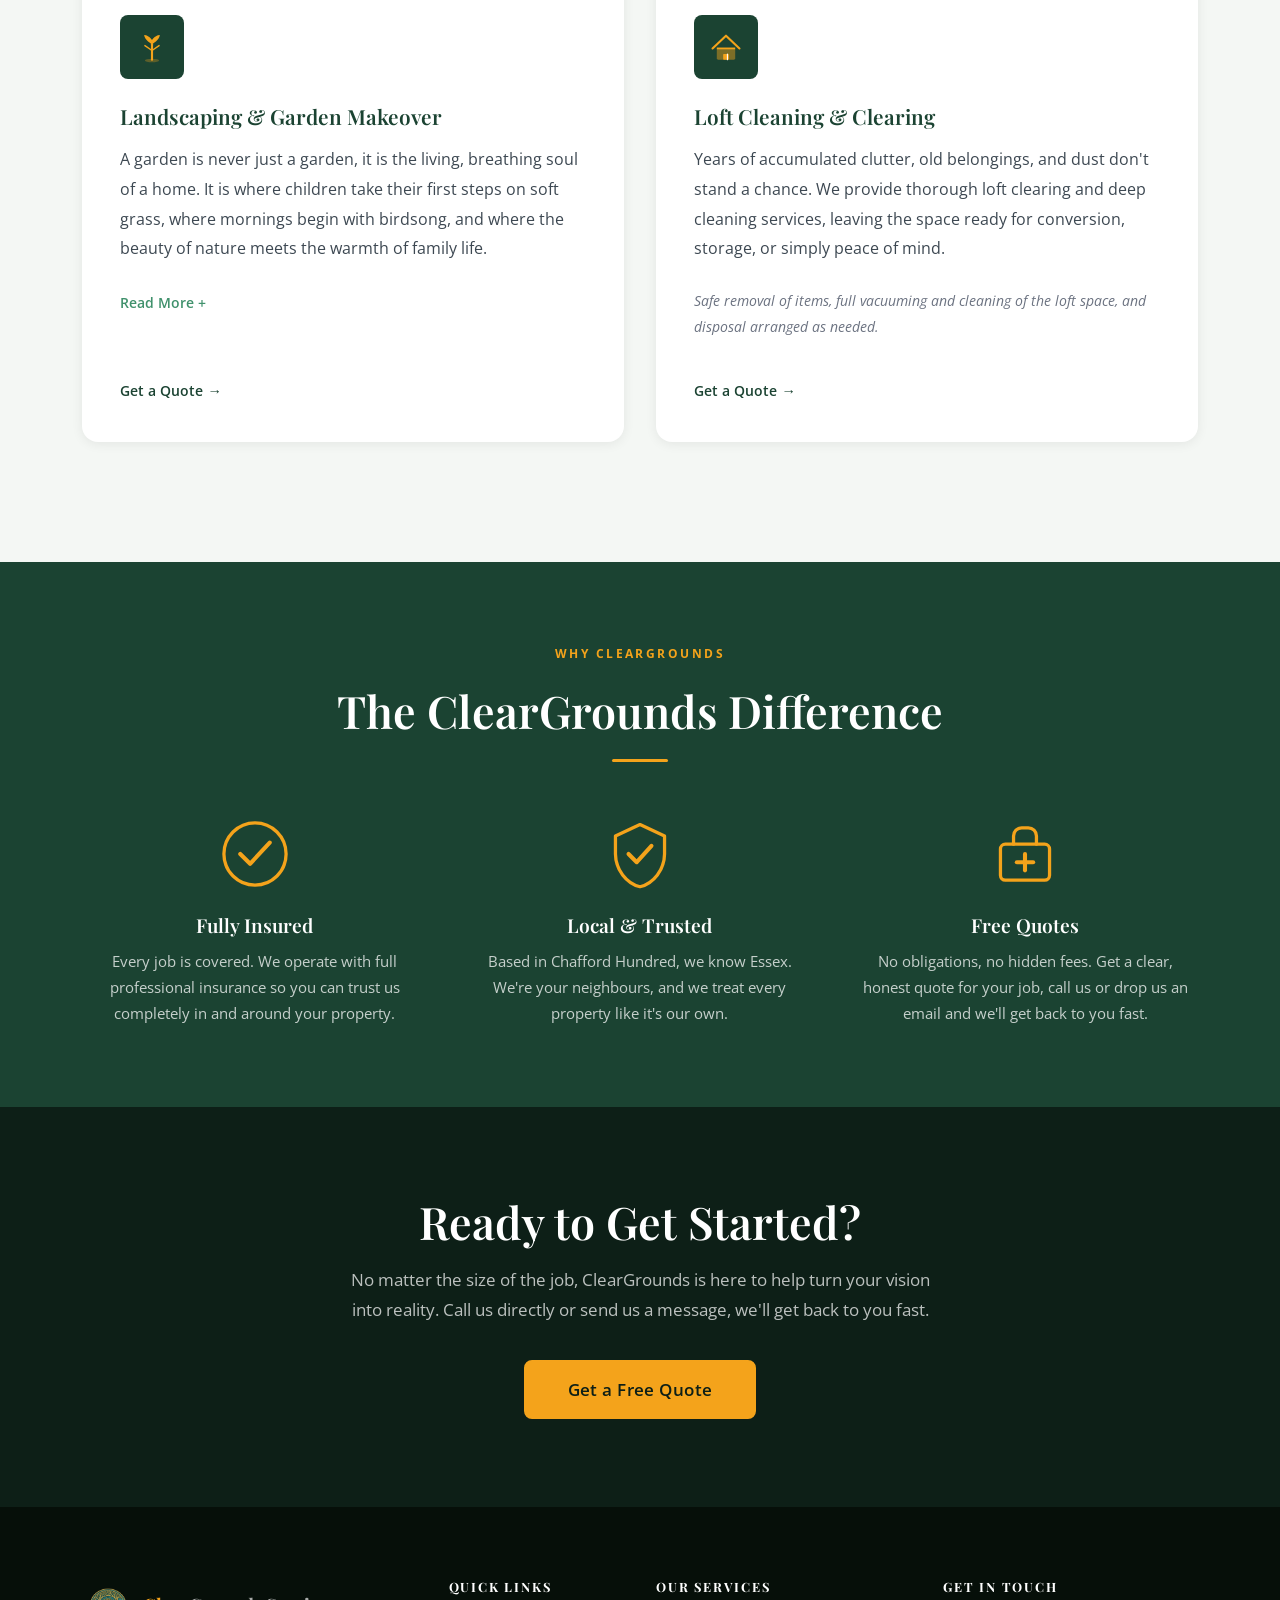
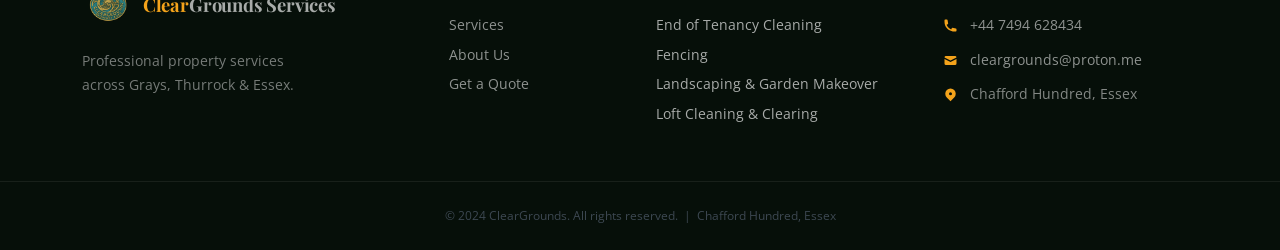
==== commit 1b5cc9ed: "Add WhatsApp button to modal and floating button on all pages Co-Authored-By: Claude Sonnet 4.6 <nor" ====
--- a/index.html
+++ b/index.html
@@ -423,10 +423,22 @@
             <small>cleargrounds@proton.me</small>
           </span>
         </a>
+        <a href="https://wa.me/447494628434" target="_blank" rel="noopener" class="modal-btn modal-btn-whatsapp">
+          <svg viewBox="0 0 24 24" fill="currentColor" aria-hidden="true"><path d="M17.472 14.382c-.297-.149-1.758-.867-2.03-.967-.273-.099-.471-.148-.67.15-.197.297-.767.966-.94 1.164-.173.199-.347.223-.644.075-.297-.15-1.255-.463-2.39-1.475-.883-.788-1.48-1.761-1.653-2.059-.173-.297-.018-.458.13-.606.134-.133.298-.347.446-.52.149-.174.198-.298.298-.497.099-.198.05-.371-.025-.52-.075-.149-.669-1.612-.916-2.207-.242-.579-.487-.5-.669-.51-.173-.008-.371-.01-.57-.01-.198 0-.52.074-.792.372-.272.297-1.04 1.016-1.04 2.479 0 1.462 1.065 2.875 1.213 3.074.149.198 2.096 3.2 5.077 4.487.709.306 1.262.489 1.694.625.712.227 1.36.195 1.871.118.571-.085 1.758-.719 2.006-1.413.248-.694.248-1.289.173-1.413-.074-.124-.272-.198-.57-.347z"/><path d="M12 0C5.373 0 0 5.373 0 12c0 2.127.558 4.126 1.532 5.862L.057 23.882a.5.5 0 00.611.611l6.02-1.475A11.95 11.95 0 0012 24c6.627 0 12-5.373 12-12S18.627 0 12 0zm0 22a9.95 9.95 0 01-5.073-1.387l-.364-.216-3.773.924.944-3.773-.236-.374A9.96 9.96 0 012 12C2 6.477 6.477 2 12 2s10 4.477 10 10-4.477 10-10 10z"/></svg>
+          <span>
+            <strong>WhatsApp</strong>
+            <small>+44 7494 628434</small>
+          </span>
+        </a>
       </div>
       <p class="modal-note">We'll get back to you within 24 hours.</p>
     </div>
   </div>
+
+  <!-- Floating WhatsApp Button -->
+  <a href="https://wa.me/447494628434" target="_blank" rel="noopener" class="whatsapp-float" aria-label="Chat on WhatsApp">
+    <svg viewBox="0 0 24 24" fill="currentColor" aria-hidden="true"><path d="M17.472 14.382c-.297-.149-1.758-.867-2.03-.967-.273-.099-.471-.148-.67.15-.197.297-.767.966-.94 1.164-.173.199-.347.223-.644.075-.297-.15-1.255-.463-2.39-1.475-.883-.788-1.48-1.761-1.653-2.059-.173-.297-.018-.458.13-.606.134-.133.298-.347.446-.52.149-.174.198-.298.298-.497.099-.198.05-.371-.025-.52-.075-.149-.669-1.612-.916-2.207-.242-.579-.487-.5-.669-.51-.173-.008-.371-.01-.57-.01-.198 0-.52.074-.792.372-.272.297-1.04 1.016-1.04 2.479 0 1.462 1.065 2.875 1.213 3.074.149.198 2.096 3.2 5.077 4.487.709.306 1.262.489 1.694.625.712.227 1.36.195 1.871.118.571-.085 1.758-.719 2.006-1.413.248-.694.248-1.289.173-1.413-.074-.124-.272-.198-.57-.347z"/><path d="M12 0C5.373 0 0 5.373 0 12c0 2.127.558 4.126 1.532 5.862L.057 23.882a.5.5 0 00.611.611l6.02-1.475A11.95 11.95 0 0012 24c6.627 0 12-5.373 12-12S18.627 0 12 0zm0 22a9.95 9.95 0 01-5.073-1.387l-.364-.216-3.773.924.944-3.773-.236-.374A9.96 9.96 0 012 12C2 6.477 6.477 2 12 2s10 4.477 10 10-4.477 10-10 10z"/></svg>
+  </a>
 
   <script src="js/main.js"></script>
 </body>
--- a/css/style.css
+++ b/css/style.css
@@ -233,7 +233,7 @@
 }
 .logo-text {
   font-family: var(--font-heading);
-  font-size: 1.55rem;
+  font-size: 1.15rem;
   font-weight: 700;
   line-height: 1;
   letter-spacing: -0.01em;
@@ -1218,6 +1218,40 @@
   box-shadow: var(--shadow-md);
 }
 
+.modal-btn-whatsapp {
+  background: #25D366;
+  color: var(--color-white);
+  border-color: #25D366;
+}
+.modal-btn-whatsapp:hover {
+  background: #1ebe5d;
+  border-color: #1ebe5d;
+  transform: translateY(-2px);
+  box-shadow: var(--shadow-md);
+}
+
+/* Floating WhatsApp button */
+.whatsapp-float {
+  position: fixed;
+  bottom: 1.75rem;
+  right: 1.75rem;
+  width: 58px;
+  height: 58px;
+  background: #25D366;
+  border-radius: 50%;
+  display: flex;
+  align-items: center;
+  justify-content: center;
+  box-shadow: 0 4px 16px rgba(0,0,0,0.25);
+  z-index: 999;
+  transition: transform 0.2s ease, box-shadow 0.2s ease;
+}
+.whatsapp-float svg { width: 30px; height: 30px; color: #fff; }
+.whatsapp-float:hover {
+  transform: scale(1.1);
+  box-shadow: 0 6px 24px rgba(0,0,0,0.3);
+}
+
 .modal-note {
   font-size: 0.8rem;
   color: var(--color-gray);
@@ -1255,7 +1289,7 @@
     box-shadow: 0 2px 16px rgba(0,0,0,0.3);
   }
 
-  .logo-text { font-size: 1.4rem; }
+  .logo-text { font-size: 1rem; }
   .logo-icon { width: 28px; height: 28px; }
 
   .hamburger { display: flex; }
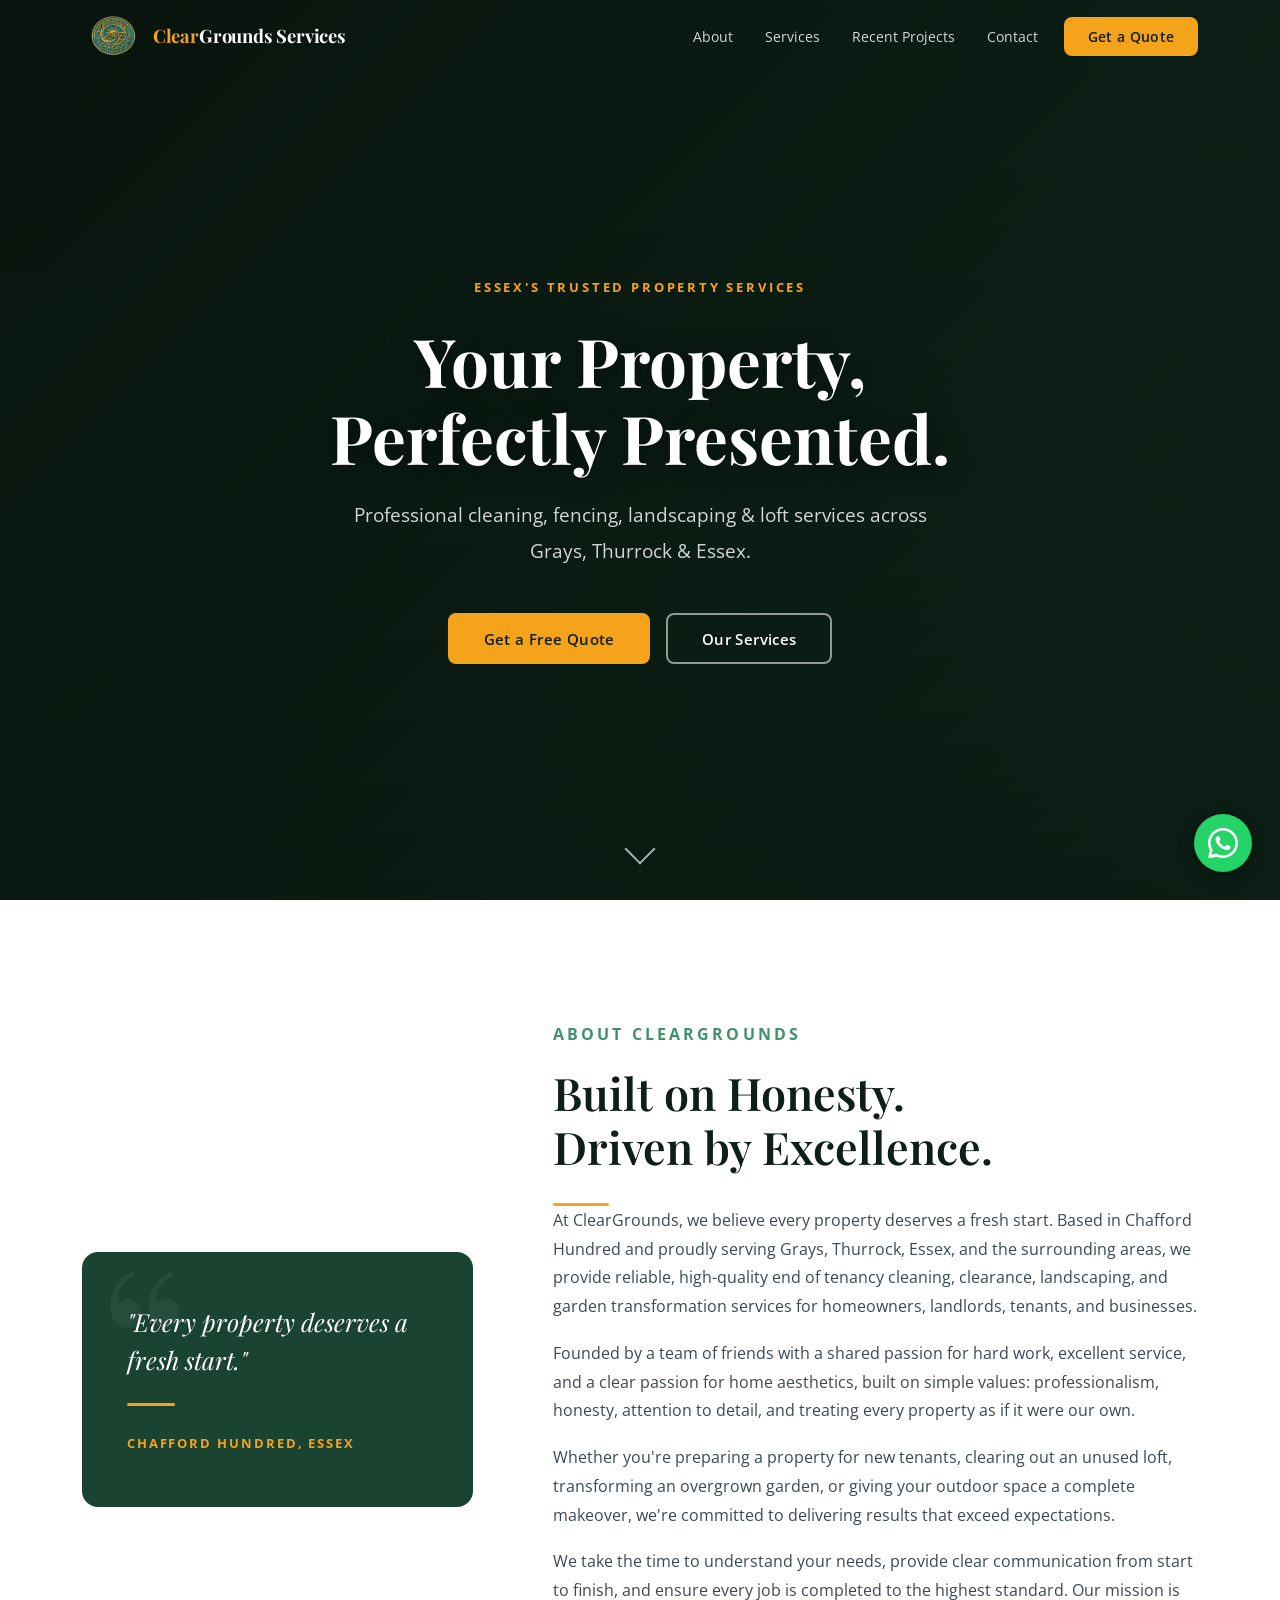
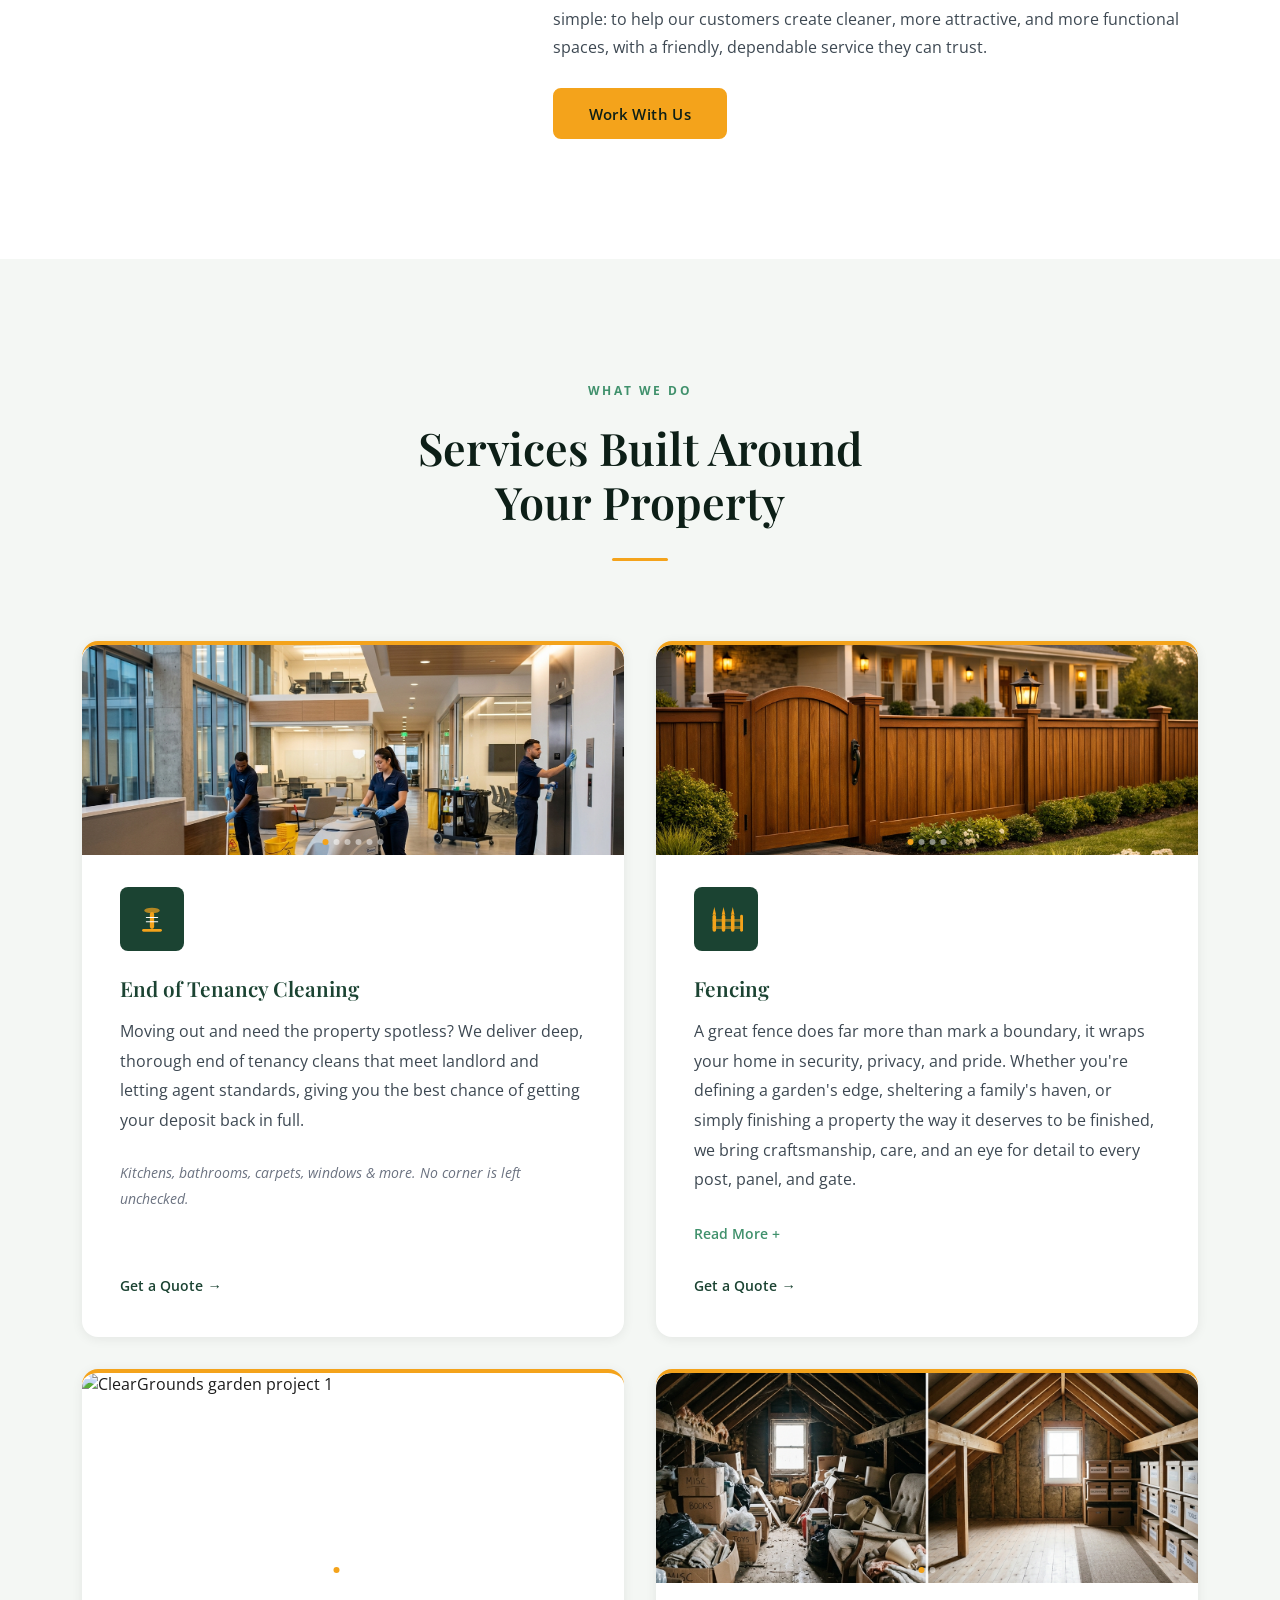
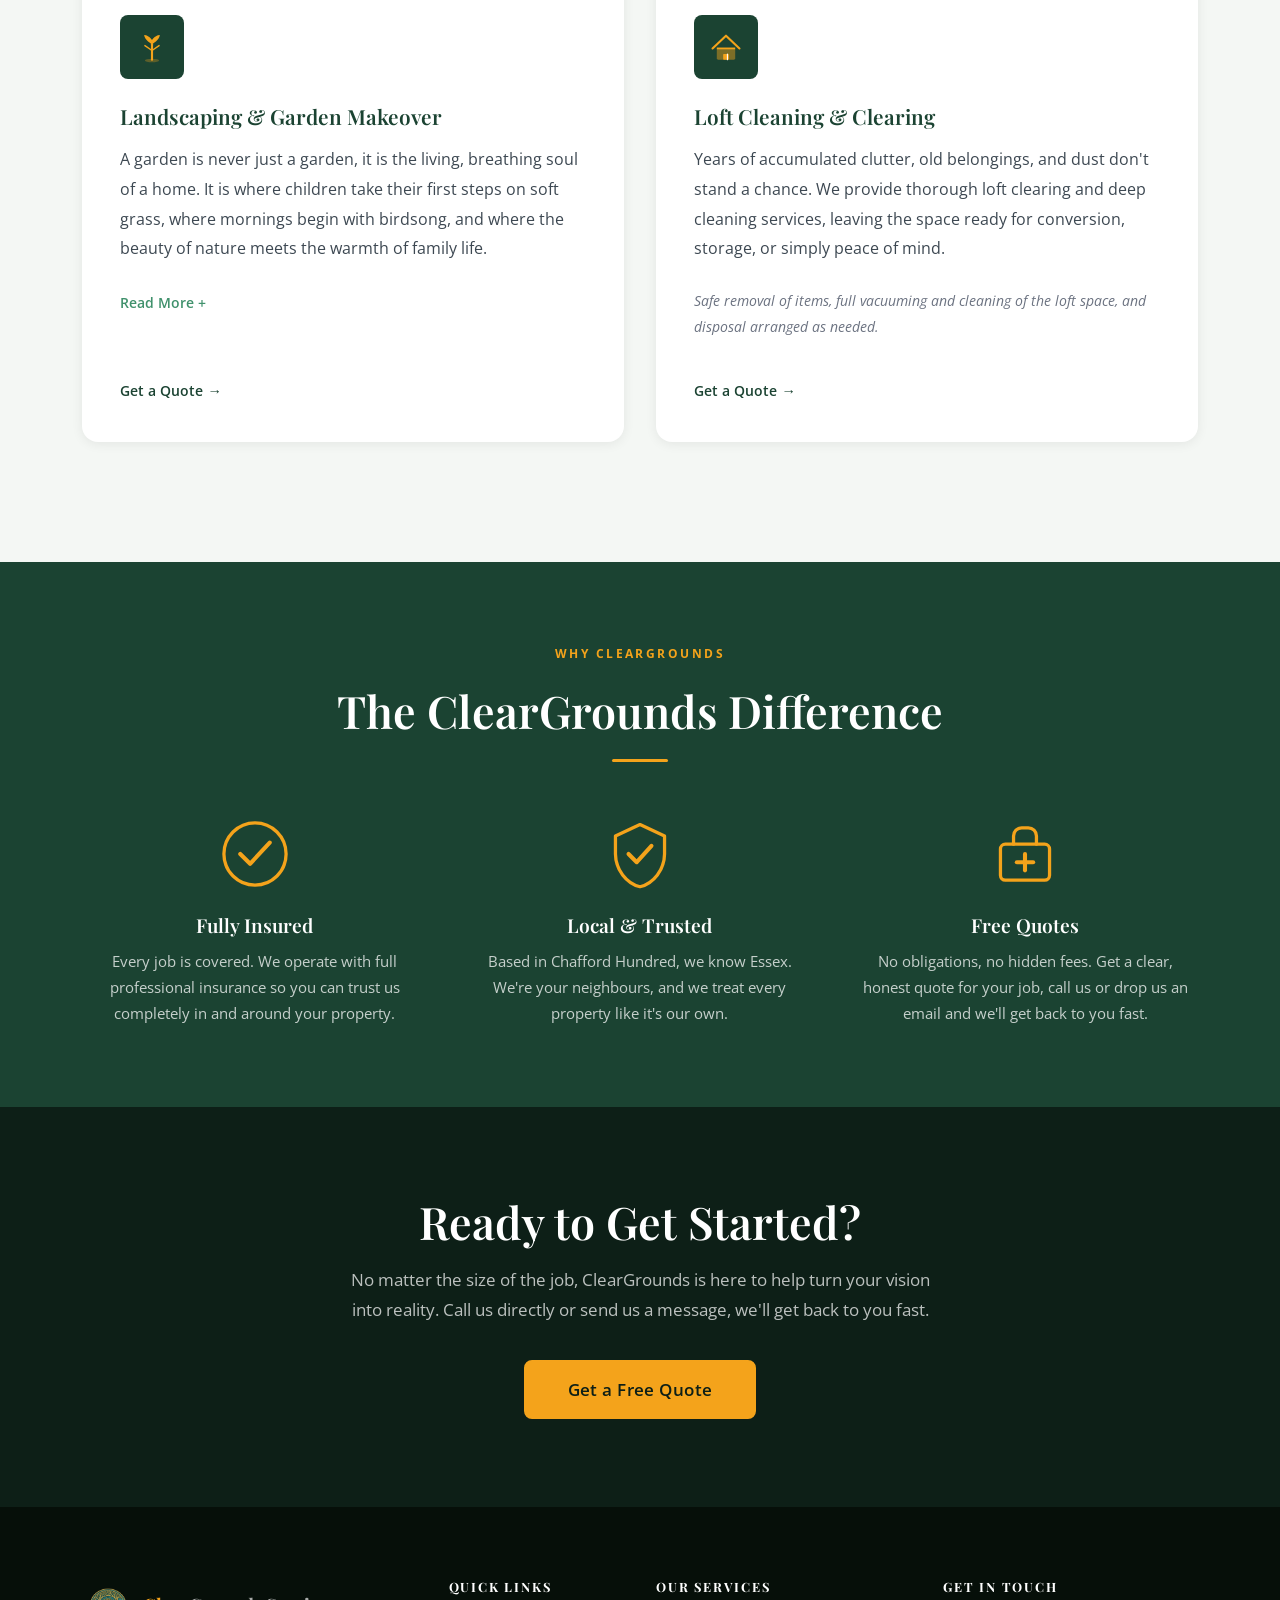
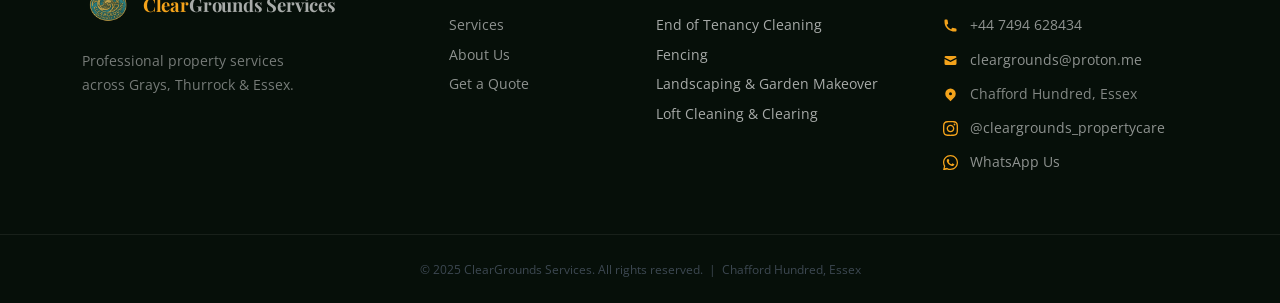
==== commit fb70552f: "Add Instagram and WhatsApp to footer, update copyright year Co-Authored-By: Claude Sonnet 4.6 <norep" ====
--- a/index.html
+++ b/index.html
@@ -383,12 +383,20 @@
             <svg viewBox="0 0 20 20" fill="currentColor" aria-hidden="true"><path fill-rule="evenodd" d="M5.05 4.05a7 7 0 119.9 9.9L10 18.9l-4.95-4.95a7 7 0 010-9.9zM10 11a2 2 0 100-4 2 2 0 000 4z" clip-rule="evenodd"/></svg>
             <span>Chafford Hundred, Essex</span>
           </li>
+          <li>
+            <svg viewBox="0 0 24 24" fill="currentColor" aria-hidden="true"><path d="M12 2.163c3.204 0 3.584.012 4.85.07 3.252.148 4.771 1.691 4.919 4.919.058 1.265.069 1.645.069 4.849 0 3.205-.012 3.584-.069 4.849-.149 3.225-1.664 4.771-4.919 4.919-1.266.058-1.644.07-4.85.07-3.204 0-3.584-.012-4.849-.07-3.26-.149-4.771-1.699-4.919-4.92-.058-1.265-.07-1.644-.07-4.849 0-3.204.013-3.583.07-4.849.149-3.227 1.664-4.771 4.919-4.919 1.266-.057 1.645-.069 4.849-.069zm0-2.163c-3.259 0-3.667.014-4.947.072-4.358.2-6.78 2.618-6.98 6.98-.059 1.281-.073 1.689-.073 4.948 0 3.259.014 3.668.072 4.948.2 4.358 2.618 6.78 6.98 6.98 1.281.058 1.689.072 4.948.072 3.259 0 3.668-.014 4.948-.072 4.354-.2 6.782-2.618 6.979-6.98.059-1.28.073-1.689.073-4.948 0-3.259-.014-3.667-.072-4.947-.196-4.354-2.617-6.78-6.979-6.98-1.281-.059-1.69-.073-4.949-.073zm0 5.838c-3.403 0-6.162 2.759-6.162 6.162s2.759 6.163 6.162 6.163 6.162-2.759 6.162-6.163c0-3.403-2.759-6.162-6.162-6.162zm0 10.162c-2.209 0-4-1.79-4-4 0-2.209 1.791-4 4-4s4 1.791 4 4c0 2.21-1.791 4-4 4zm6.406-11.845c-.796 0-1.441.645-1.441 1.44s.645 1.44 1.441 1.44c.795 0 1.439-.645 1.439-1.44s-.644-1.44-1.439-1.44z"/></svg>
+            <a href="https://www.instagram.com/cleargrounds_propertycare" target="_blank" rel="noopener">@cleargrounds_propertycare</a>
+          </li>
+          <li>
+            <svg viewBox="0 0 24 24" fill="currentColor" aria-hidden="true"><path d="M17.472 14.382c-.297-.149-1.758-.867-2.03-.967-.273-.099-.471-.148-.67.15-.197.297-.767.966-.94 1.164-.173.199-.347.223-.644.075-.297-.15-1.255-.463-2.39-1.475-.883-.788-1.48-1.761-1.653-2.059-.173-.297-.018-.458.13-.606.134-.133.298-.347.446-.52.149-.174.198-.298.298-.497.099-.198.05-.371-.025-.52-.075-.149-.669-1.612-.916-2.207-.242-.579-.487-.5-.669-.51-.173-.008-.371-.01-.57-.01-.198 0-.52.074-.792.372-.272.297-1.04 1.016-1.04 2.479 0 1.462 1.065 2.875 1.213 3.074.149.198 2.096 3.2 5.077 4.487.709.306 1.262.489 1.694.625.712.227 1.36.195 1.871.118.571-.085 1.758-.719 2.006-1.413.248-.694.248-1.289.173-1.413-.074-.124-.272-.198-.57-.347z"/><path d="M12 0C5.373 0 0 5.373 0 12c0 2.127.558 4.126 1.532 5.862L.057 23.882a.5.5 0 00.611.611l6.02-1.475A11.95 11.95 0 0012 24c6.627 0 12-5.373 12-12S18.627 0 12 0zm0 22a9.95 9.95 0 01-5.073-1.387l-.364-.216-3.773.924.944-3.773-.236-.374A9.96 9.96 0 012 12C2 6.477 6.477 2 12 2s10 4.477 10 10-4.477 10-10 10z"/></svg>
+            <a href="https://wa.me/447494628434" target="_blank" rel="noopener">WhatsApp Us</a>
+          </li>
         </ul>
       </div>
 
     </div>
     <div class="footer-bottom">
-      <p>&copy; 2024 ClearGrounds. All rights reserved. &nbsp;|&nbsp; Chafford Hundred, Essex</p>
+      <p>&copy; 2025 ClearGrounds Services. All rights reserved. &nbsp;|&nbsp; Chafford Hundred, Essex</p>
     </div>
   </footer>
 
